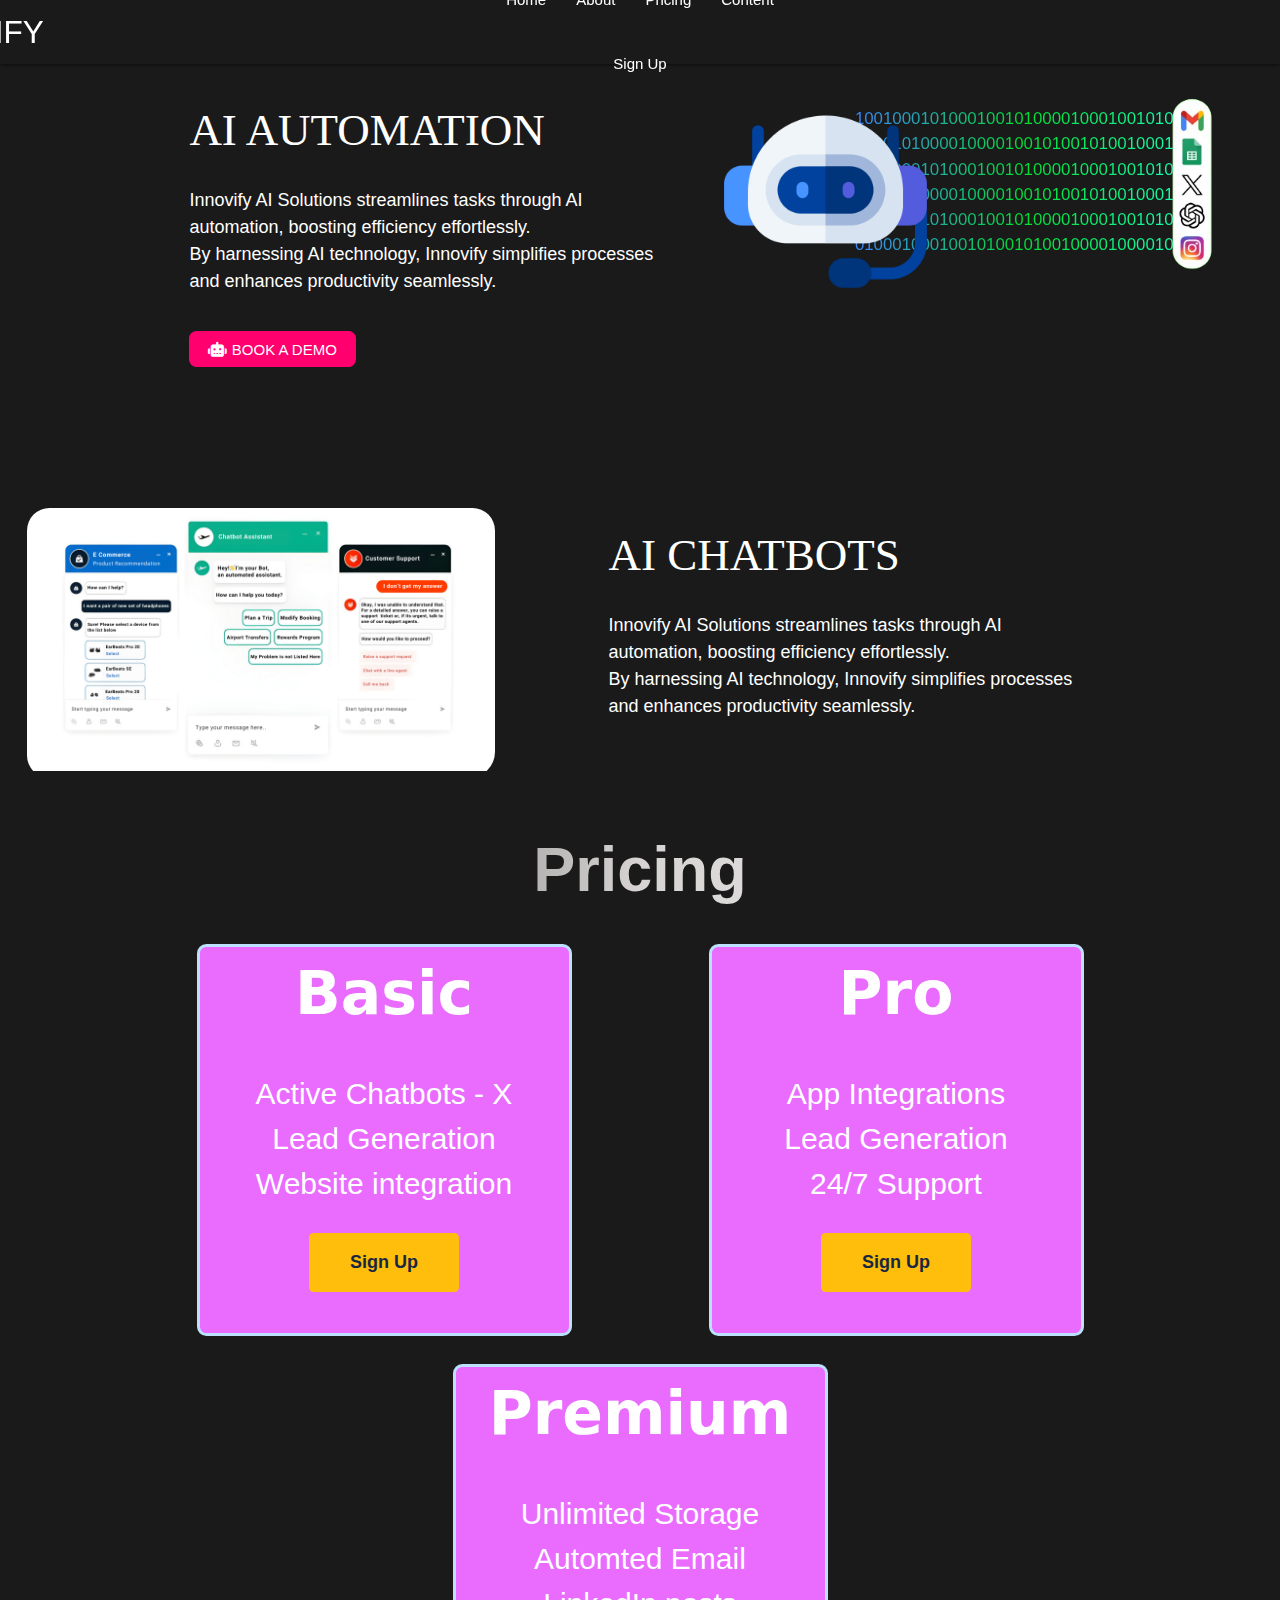
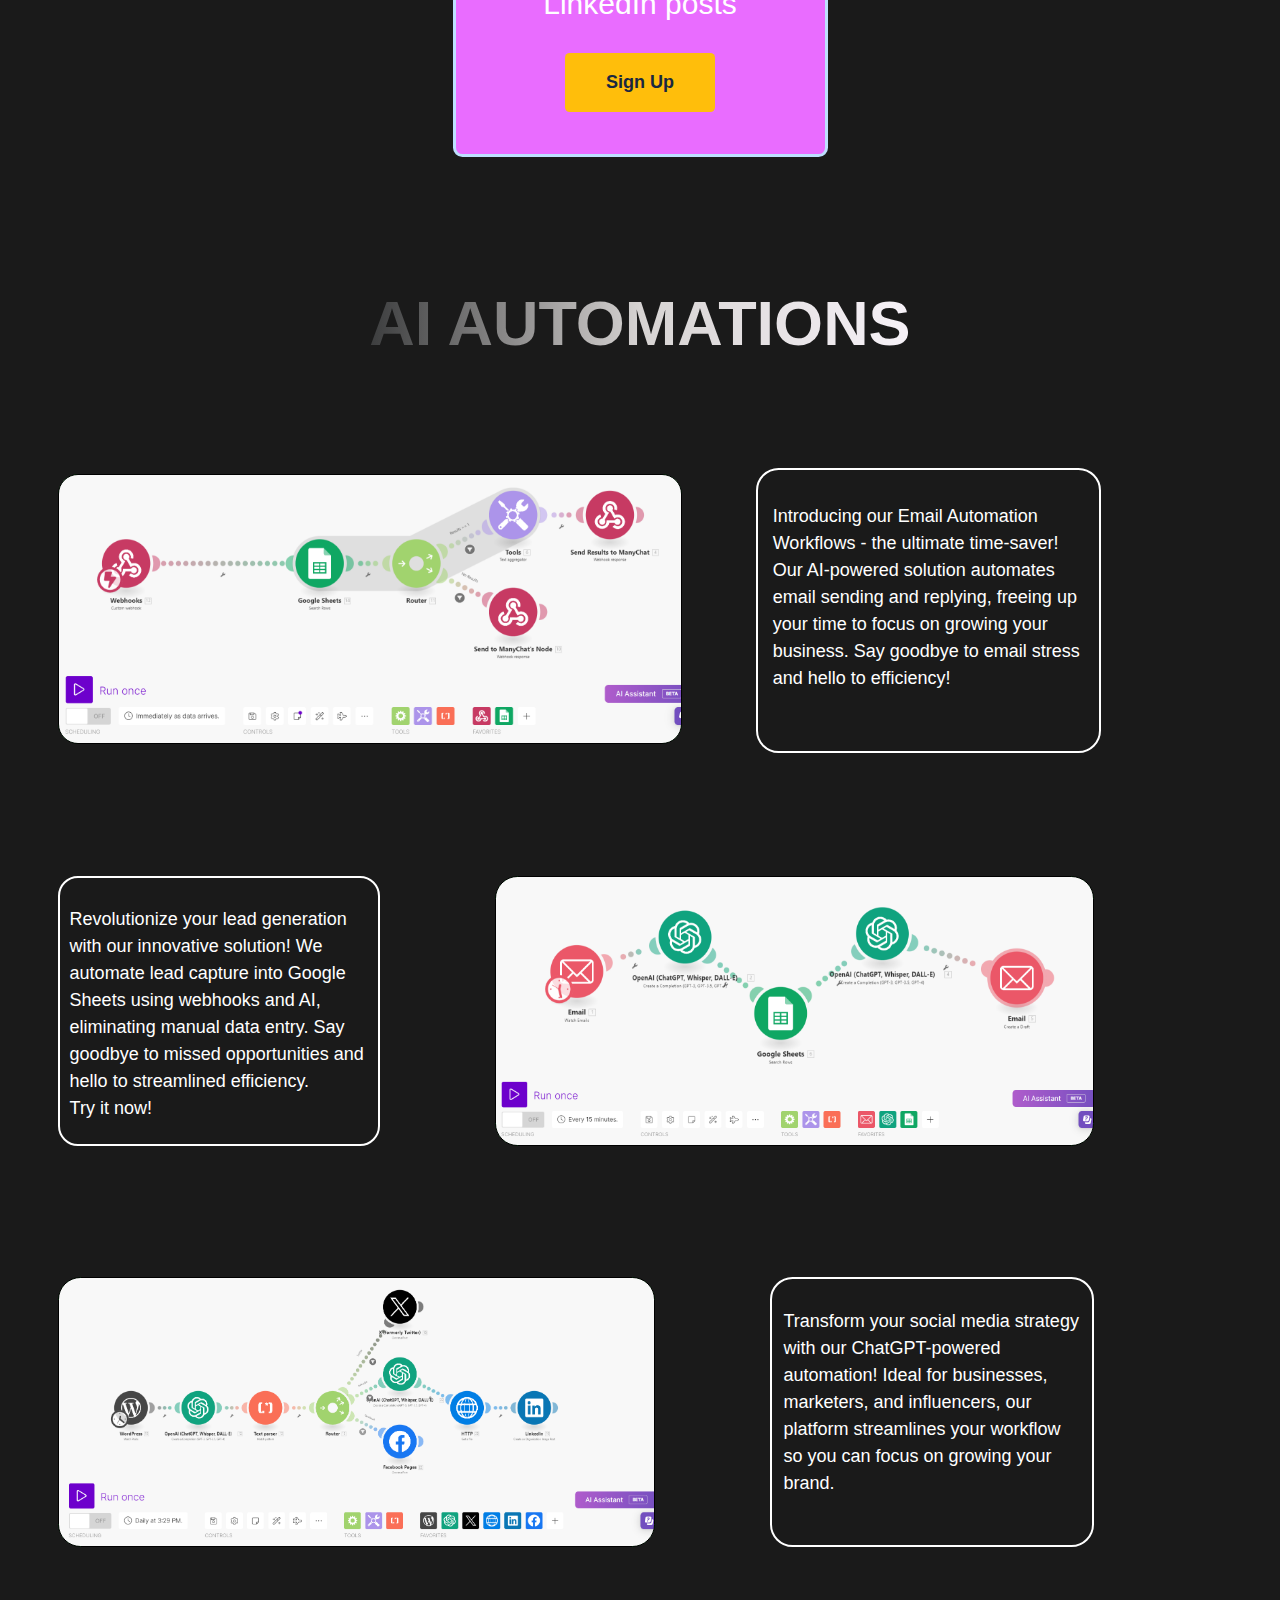
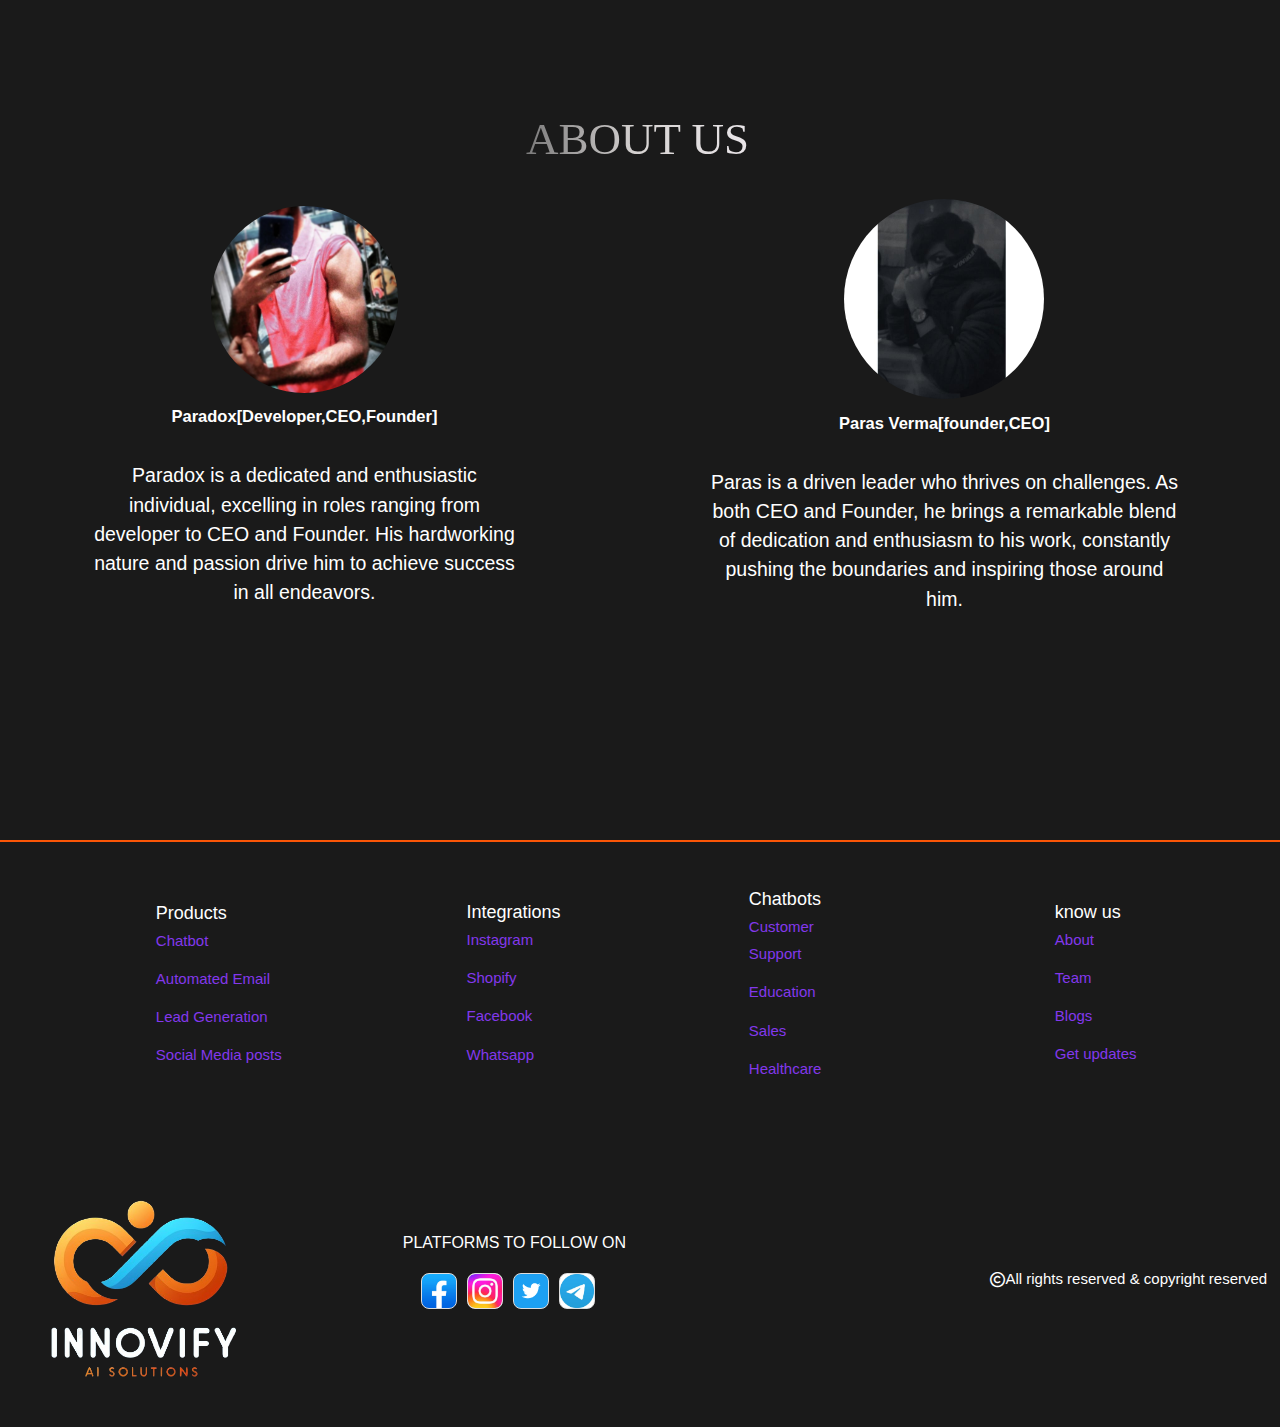
==== index.html @ 03a71e42 "Add files via upload" ====
<!DOCTYPE html>
<html lang="en">
<head>
  <meta charset="UTF-8">
  <meta name="viewport" content="width=device-width, initial-scale=1.0">
  

  <title>Responsive Navbar</title>
  <link rel="stylesheet" href="https://www.w3schools.com/w3css/4/w3.css">
  <link rel="stylesheet" href="dishu.css">
  <link rel="stylesheet" href="https://cdnjs.cloudflare.com/ajax/libs/font-awesome/6.5.2/css/all.min.css">
</head>
<script>
  function openGoogleForm() {
      window.open('https://docs.google.com/forms/d/e/1FAIpQLSeZGC5iM6zUt4e5_Ojbhq121HlR06WnkH5IFy-rSDiF-TsrPg/viewform?usp=sf_link/viewform', '_blank');
  }
  </script>
  
<body>
  <nav class="bluedarken-2">
    <a href="#!" class="brand-logo">INNOVIFY</a>
    <div class="nav-wrapper">
      
     
      
      <ul id="nav-mobile" class="center hide-on-med-and-down">
        <li><a href="/">Home</a></li>
        <li><a href="#about">About</a></li>
        <li><a href="pricing.html">Pricing</a></li>
        <li><a href="#content">Content</a></li>
        
      </ul>
      <ul class="right-hide-on-med-and-down">
        
        
        <li class="right-hide-on-med-and-down"><a href="signup">Sign Up</a></li>
      </ul>
      
    </div>
    
    
  </nav>

  <div class="container1a">
    <div class="in">
    
    <div class="headi"><h4 data-text = 'AI AUTOMATION'>AI AUTOMATION</h4>
    <p>Innovify AI Solutions streamlines tasks through AI automation, boosting efficiency effortlessly.<br> By harnessing AI technology, Innovify simplifies processes and enhances productivity seamlessly.</p>
    
    <div class="de">
      <button class="se" onclick="openGoogleForm()"><div><i class="fa-solid fa-robot"></i></div>BOOK A DEMO </button>
    </div>
    
    </div>
    
    <div class="container-img" >
      10010001010001001010000100010010100010001010101010
      01001010000100001001010010100100010001001010101010
      10010001010001001010000100010010100010001010101010
      01001010000100001001010010100100010001001010101010
      10010001010001001010000100010010100010001010101010
      01000100010010100101001000010000101001001010101010
      
      
      <div class="newimg"><div class="newimg2"></div></div> 
    </div>
    
    
    
  </div></div>
  <div class="container1">
    <div class="container-img1" ></div>
    
    <div class="in">
    
      <div class="headi1">
        <h4><span class="typing">AI CHATBOTS</span></h4>
        <p>Innovify AI Solutions streamlines tasks through AI automation, boosting efficiency effortlessly.<br> By harnessing AI technology, Innovify simplifies processes and enhances productivity seamlessly.</p>
      </div>
      
      
    </div></div></div>
  
  
  <!-- priccing table -->
  <div class="pricing-table">
    <div class="header1">
      <h1>Pricing</h1>
    </div>
    <div class="pricing-box">
      <h2>Basic</h2>
      <ul>
        <li>Active Chatbots - X</li>
        <li>Lead Generation</li>
        <li>Website integration</li>
      </ul>
      <button>Sign Up</button>
    </div>
    <div class="pricing-box">
      <h2>Pro</h2>
      <ul>
        <li>App Integrations</li>
        <li>Lead Generation</li>
        <li>24/7 Support</li>
      </ul>
      <button>Sign Up</button>
    </div>  
    <div class="pricing-box">
      <h2>Premium</h2>
      <ul>
        <li>Unlimited Storage</li>
        <li>Automted Email</li>
        <li>LinkedIn posts</li>
      </ul>
      <button>Sign Up</button>
    </div>
  </div>
  
  <!-- example -->
  
  <div class="container11">
    <div class="headero">
      <h1>AI AUTOMATIONS</h1>
    </div>
    <div class="content">
      <div class="body1">
        <!-- <p>Lorem, ipsum dolor sit amet consectetur adipisicing elit. Harum nesciunt blanditiis cupiditate labore modi, soluta quos aperiam quam vitae adipisci hic distinctio beatae. Iusto culpa inventore, sequi nemo quod ad sed quo modi sint officiis reiciendis non laboriosam? Expedita reiciendis debitis delectus aliquam dolorum rem, eligendi quia sint modi deleniti!</p> -->
      </div>
      <div class="body11">
        <p>Introducing our Email Automation Workflows - the ultimate time-saver! Our AI-powered solution automates email sending and replying, freeing up your time to focus on growing your business. Say goodbye to email stress and hello to efficiency!</p>
      </div>
      <div class="dishu1">Email Automation</div>

      
    </div>
    <div class="content">
      
      <div class="body11b">
        <p>Revolutionize your lead generation with our innovative solution! We automate lead capture into Google Sheets using webhooks and AI, eliminating manual data entry. Say goodbye to missed opportunities and hello to streamlined efficiency.<br/>Try it now!</p>
      </div>
      
      <div class="body1a">
        <!-- <p>Lorem, ipsum dolor sit amet consectetur adipisicing elit. Harum nesciunt blanditiis cupiditate labore modi, soluta quos aperiam quam vitae adipisci hic distinctio beatae. Iusto culpa inventore, sequi nemo quod ad sed quo modi sint officiis reiciendis non laboriosam? Expedita reiciendis debitis delectus aliquam dolorum rem, eligendi quia sint modi deleniti!</p> -->
      </div>
      <div class="dishu1">Lead Generation </div>
    </div>  
    <div class="content">
      <div class="body1b">
        <!-- <p>Lorem, ipsum dolor sit amet consectetur adipisicing elit. Harum nesciunt blanditiis cupiditate labore modi, soluta quos aperiam quam vitae adipisci hic distinctio beatae. Iusto culpa inventore, sequi nemo quod ad sed quo modi sint officiis reiciendis non laboriosam? Expedita reiciendis debitis delectus aliquam dolorum rem, eligendi quia sint modi deleniti!</p> -->
      </div>
      <div class="body11c" >
        <p>Transform your social media strategy with our ChatGPT-powered automation! Ideal for businesses, marketers, and influencers, our platform streamlines your workflow so you can focus on growing your brand. </p>
      </div>
      <div class="dishu1">Social Media  </div>
    </div>  
  </div>

  <!-- another example -->
  <div class="main_text">ABOUT US</div>
  <div class="container12">
    
    <div class="box">
        <div class="image1"></div>
        <div class="name">Paradox[Developer,CEO,Founder]</div>
        <div class="text">Paradox is a dedicated and enthusiastic individual, excelling in roles ranging from developer to CEO and Founder. His hardworking nature and passion drive him to achieve success in all endeavors.</div>
    </div>
    <div class="box">
        <div class="image2"></div>
        <div class="name">Paras Verma[founder,CEO]</div>
        <div class="text">Paras is a driven leader who thrives on challenges. As both CEO and Founder, he brings a remarkable blend of dedication and enthusiasm to his work, constantly pushing the boundaries and inspiring those around him.</div>
    </div>
</div>

<footer class="last">
  <div class="title1">
    <ul>Products
      <li><a href="#">Chatbot</a></li>
      <li><a href="#">Automated Email</a></li>
      <li><a href="#">Lead Generation</a></li>
      <li><a href="#">Social Media posts</a></li>
    </ul>
  </div>
  <div class="title1">
    <ul>Integrations

      <li><a href="#">Instagram</a></li>
      <li><a href="#">Shopify</a></li>
      <li><a href="#">Facebook</a></li>
      
      
      <li><a href="#"> Whatsapp</a></li>
    </ul>
  </div>
  <div class="title1">

    <ul>Chatbots
      <li><a href="#">Customer Support</a></li>
      <li><a href="#">Education</a></li>
      <li><a href="#">Sales</a></li>
      <li><a href="#">Healthcare</a></li>
    </ul>
  </div>
  <div class="title1">
    <ul>know us
      



      <li><a href="#">About</a></li>
      <li><a href="#">Team</a></li>
      <li><a href="#">Blogs</a></li>
      <li><a href="#">Get updates</a></li>
    </ul>
  </div>
  
</footer>
<div class="trrr">
  <div class="flex-container">  <div class="foot_logo">
  </div>
  <div class="lo">
    <div class="lo2">PLATFORMS TO FOLLOW ON </div>
<div class="platform">
  <div class="div1"></div>
  <div class="div2"></div>
  <div class="div3"></div>
  <div class="div4"></div></div>
</div>
</div>

<div class="copyright"><i class="fa-regular fa-copyright"></i>All rights reserved & copyright reserved</div>
</div>

  
  <!-- Import jQuery and Materialize JS -->
  <script src="https://cdnjs.cloudflare.com/ajax/libs/jquery/3.6.0/jquery.min.js"></script>
  <script src="https://cdnjs.cloudflare.com/ajax/libs/materialize/1.0.0/js/materialize.min.js"></script>
  <!-- Initialize sidenav -->
  <script>
    $(document).ready(function(){
      $('.sidenav').sidenav();
    });
  </script>
  <!-- Add the Materialize CSS and JavaScript files -->
<link rel="stylesheet" href="https://cdnjs.cloudflare.com/ajax/libs/materialize/1.0.0/css/materialize.min.css">
<script src="https://cdnjs.cloudflare.com/ajax/libs/materialize/1.0.0/js/materialize.min.js"></script>
<script src="https://cdn.botpress.cloud/webchat/v1/inject.js"></script>
<script>
  window.botpressWebChat.init({
      "composerPlaceholder": "Chat with INNOVIFY",
      "botConversationDescription": "ASK ME ANYTHING ABOUT INNOVIFY AI SOLUTIONS",
      "botId": "0778916d-1306-409d-b404-94161796fc60",
      "hostUrl": "https://cdn.botpress.cloud/webchat/v1",
      "messagingUrl": "https://messaging.botpress.cloud",
      "clientId": "0778916d-1306-409d-b404-94161796fc60",
      "webhookId": "9f6ab826-0ed8-4cdb-86e4-a075e3d4f9f5",
      "lazySocket": true,
      "themeName": "prism",
      "botName": "INNOVIFY",
      "avatarUrl": "https://i.postimg.cc/3R7kxbYR/image-upload-jpeg.jpg",
      "frontendVersion": "v1",
      "useSessionStorage": true,
      "enableConversationDeletion": true,
      "theme": "prism",
      "themeColor": "#2563eb"
  });
</script>
---- dishu.css ----
.bluedarken-2 {
  background-color: #1a1a1a;
  position: sticky;
  top: 0;
}

.nav-wrapper {
  padding-left: 1.25rem;
  padding-right: 1.25rem;
  font-family: 'Roboto', sans-serif; /* Font family */
  display: flex;
  justify-content: center; 
  max-width: 100%;
}
.onlt600{
  display: none;
}
.nav-wrapper ul li a:hover {
  font-family: Cambria, Cochin, Georgia, Times, 'Times New Roman', serif;
  font-size: 1.25rem;
  transition: background-color 0.3s ease;
  color: #ffffff;
  opacity: 0.7;
  transform: scale(1.1);
  transition: transform 0.3s ease, opacity 0.3s ease;
  font-weight: 400; 
  color: rgb(61, 181, 255);
}

.nav-wrapper ul li a {
  font-size: 1rem;
  color: #ffffff;
  transition: opacity 0.3s ease; 
  font-weight: normal;
}
.right-hide-on-med-and-down ul{
  display: flex;
  flex-direction: row;
  justify-content: flex-end;
  margin-left: 0 0 0 20rem;
  position: absolute;
  right: 0.5rem;
}


.brand-logo {
  margin-left: 0.625rem;
}
 
  body {
    background-color: #1a1a1a;
    color: white;
    margin: 0; 
    padding: 0; 
  }

.container1a{
  display: flex;
  height:15rem;
  width: 30rem;
  flex-direction: row;
  justify-content: space-around;
  margin: 0.625rem 0rem 20rem 24rem;
}
.container-img{
  

  height: 21.875rem;
    width: 18.75rem;
    margin: 4.375rem 0 0 05rem;
    font-size: 0.9375rem;
  position: relative;
  scale: 1.2;
}
@keyframes flowColor {
  0% { background-position: 100%; }
  100% { background-position: 200%; }
}

.container-img {
  background: linear-gradient(to left, #00ff33, #54fb07, #1cffb7, #02dd31, #3a86ff); /* Flowing color gradient */
  background-size: 200% 200%; 
  animation: flowColor 1s infinite linear;
  color: transparent; 
  -webkit-background-clip: text; 
  background-clip: text;
  z-index: -1;
}

.newimg{
  background-image: url("/images/bot.png");
  background-size: contain;
  width: 12.5rem;
  height: 11.25rem;
  background-repeat: no-repeat;
  margin: -8.75rem 0 0 -7.25rem;
  position: absolute; /* Positions the image absolutely */
  z-index: 0;
  display: flex;
  flex-direction: row;
  justify-content: space-around;
}
.newimg2{
  background-image: url("/images/Untitled_design__9___2_-removebg-preview.png");
  background-size: cover;
  background-repeat: no-repeat;
  height: 12.5rem;
  width: 6.875rem;
  position: relative;
  left: 15.625rem;
  scale: 1.7;
  margin: -1.5625rem 0;

}
.automation-info{
  width: 62.5rem;
  height: 2.5rem;
  margin: 0 1.25rem 0 0.625rem;
}
.in{
  display: flex;
  flex-direction: row;
  justify-content: space-around ;
}
.in h4{
  width: 51.25rem;
}
.headi h4{
  font-family: fantasy;
  font-weight: 400;
  font-size: 3rem;
  
}

.headi{
  display: flex;
  flex-direction: column;
  justify-content:flex-start;
  width: 31.25rem;
  height: 18.75rem;
  font-size: larger;
  font-family: 'Lucida Sans', 'Lucida Sans Regular', 'Lucida Grande', 'Lucida Sans Unicode', Geneva, Verdana, sans-serif;
  margin: 0.625rem 10rem 0 -11.375rem;
}
.de {
  text-align: center;
  margin-top: 1.25rem; 
  display: flex;
  flex-direction: row;
  justify-content: flex-start;
}

/* Styles for the button */
.se {
  background-color: #ff006e; /* Pink color from the color palette */
  color: #ffffff; /* White text color */
  border: none;
  padding: 0.625rem 1.25rem;
  font-size: 1rem;
  cursor: pointer;
  transition: background-color 0.3s, color 0.3s; 
  border-radius: 0.5rem;
  /* font-family:Arial, Helvetica, sans-serif; */
  font: 700;
  display: flex;
  flex-direction: row;
  justify-content: space-evenly;
  
  /* Add transition for background color and text color */
}
.s1{
  background-color: #ff006e; /* Pink color from the color palette */
  color: #ffffff; /* White text color */
  border: none;
  padding: 0.625rem 1.25rem;
  font-size: 1rem;
  height: 3.75rem;
  cursor: pointer;
  transition: background-color 0.3s, color 0.3s; 
  border-radius: 0.5rem;
  /* font-family:Arial, Helvetica, sans-serif; */
  font: 700;
  display: flex;
  flex-direction: row;
  justify-content: space-evenly;
  align-items: center;
}

/* Hover styles for the button */
.se:hover {
  background-color: #8338ec; /* Purple color from the color palette */
  color: #ffffff; /* White text color */
}
.fa-robot {
  margin-right: 0.3125rem; /* Add some spacing between icon and text */
  transition: transform 0.3s; /* Add transition for icon */
}

/* Hover styles for the icon */
.se:hover .fa-robot {
  transform: rotate(90deg); /* Rotate the icon when hovered */
}
h4 {
      display: inline-block;
      font-size: 1.5rem; 
      position: relative; 
      
      z-index: -1;
    }
    .pricing-table {
      display: flex;
      flex-wrap: wrap;
      justify-content: space-around;
      margin: 0 auto;
      width: 80%;
    }

    /* Individual pricing boxes */
    .pricing-box {
      background-color: #e96cff; /* Pink color from the palette */
      border: 0.2rem solid #bde0fe; /* Light blue color from the palette */
      padding: 1.875rem;
  border-radius: 0.625rem;
  margin: 0.9375rem;
      text-align: center;
      width: 25rem;
    }

    /* Heading for each pricing box */
    .pricing-box h2{
      font-size: 4rem;
      font-family: system-ui, -apple-system, BlinkMacSystemFont, 'Segoe UI', Roboto, Oxygen, Ubuntu, Cantarell, 'Open Sans', 'Helvetica Neue', sans-serif;
      font-weight: 700;
      margin: -1rem 0 3rem;
      color: #ffffff;
    }

    .pricing-box ul {
      list-style: none;
      padding: 0;
      margin: 0.9rem 0;
    }

    .pricing-box li{
      color: #ffffff;
      font-size: 2rem;
      
    }

    /* Signup button */
    .pricing-box button {
      background-color: #ffbe0b;
      border: none;
      height: 3.9rem;
      width: 10rem;
      color: #192841; 
      padding: 0.625rem 1.875rem;
      text-align: center;
      display: inline-block;
      font-size: 1.2rem;
      font-weight: 700;
      margin: 0.9rem 0;
      cursor: pointer;
      border-radius: 0.3125rem;
      transition: background-color 0.3s ease; 
    }

    .pricing-box button:hover {
      background-color: #fb5607; 
    }

    /* another */

   .content-wrapper {
      display: flex;
      flex-direction: column;
      align-items: center;
      justify-content: center;
      min-height: 100vh;
      background-color: #bde0fe; 
    }

    .text-container {
      text-align: center;
    }

    .title {
      font-size: 3em;
      margin-bottom: 1em;
      color: #192841; 
    }

    .examples {
      font-size: 1.5em;
      line-height: 1.5;
      color: #192841; 
    }

    .container11{
      display: flex;
      flex-direction: column;
      align-items: flex-start;
      margin: 6% 0px 0px 0px;
    }
    
    .headero{
      width: 100%;
      /* border-bottom: 1px solid #000; boundary for header */
      margin-bottom: 1.2rem; /* space below header */
      display: flex;
      justify-content: center;
      align-items: center;
      
    }
    .header1{
      width: 100%;
      /* border-bottom: 1px solid #000; boundary for header */
      margin-bottom: 0rem; /* space below header */
      display: flex;
      justify-content: center;
      align-items: center;
      background: linear-gradient(to left, #21211b, #ececec, #f7f2f8, #d6d3d2, #3c3d3e); /* Flowing color gradient */
  background-size: 200% 200%; /* Double the background size to create space for the transition */
  animation: flowColors 1s infinite linear; /* Apply the animation */
  color: transparent; /* Make text transparent */
  -webkit-background-clip: text; /* Clip background to text (for Safari) */
  background-clip: text; /* Clip background to text */
  z-index: -1;
  font-weight: 900;
    }
    .header1 h1{
      font-weight: 900;

    }
    .content {
      display: flex;
      width: 90%;
      margin-top: 1rem;
      flex-direction: row;
      justify-content: space-evenly;
      
    }
    .content1a{
      display: flex;
      width: 90%;
      margin-top: 1rem;
      flex-direction: row;
      justify-content: space-evenly;
      
    }
    
.body1{
  flex: 2;
  border: 1px solid #000; 
  padding: 0px;
  background-color: #00ff33 ;
  margin: 5%;
  background-image: url("/images/content1.png");
  background-size: cover;
  height: 18rem;
  width: 22rem;
  border-radius: 20px;

    }
    .body11 {
      flex: 1;
      border: 1px solid #000; /* boundary for body1 and body11 */
      padding: 0px;
      background-color: #1a1a1a ;
      margin: 3.4rem;
      color: #ffffff;
      border: 2px solid white;
      padding: 1rem;
      
      border-radius: 1.5rem; 
      height: 19rem;
      width: 22rem;
    }
.body1a{
  flex: 2;
  border: 1px solid #000; /* boundary for body1 and body11 */
  padding: 0px;
  background-color: #00ff33 ;
  margin: 5%;
  background-image: url("/images/email.png");
  background-size: cover;
  height: 18rem;
  width: 22rem;
  border-radius: 1.5rem;

}
.body1b{
  flex: 2;
  border: 1px solid #000; /* boundary for body1 and body11 */
  padding: 0px;
  background-color: #00ff33 ;
  margin: 5%;
  background-image: url("/images/wordpress.png");
  background-size: cover;
  height: 18rem;
  width: 22rem;
  border-radius: 1.5rem;

}

.body11b{
  flex: 1;
  border: 1px solid #000; /* boundary for body1 and body11 */
  padding: 0px;
  background-color: #1a1a1a ;
  margin: 5%;
  color: #ffffff;
  border: 2px solid white;
  padding: 10px;

  border-radius: 20px; 
  height: 18rem;
  width: 22rem;

}
.body11c{
  flex: 1;
  border: 1px solid #000; /* boundary for body1 and body11 */
  padding: 0px;
  background-color: #1a1a1a ;
  margin: 5%;
  color: #ffffff;
  border: 2px solid white;
  padding: 0.75rem;
  
  border-radius: 1.5rem; 
  height: 18rem;
  width: 22rem;
  
}
.body11 p{
  color: #ffffff;
  font-family: Arial, Helvetica, sans-serif;
  font-size: large;
}
.body11b p{
  color: #ffffff;
  font-family: Arial, Helvetica, sans-serif;
  font-size: large;
}
.body11c p{
  color: #ffffff;
  font-family: Arial, Helvetica, sans-serif;
  font-size: large;
}

    .body1 {
      margin-right: 1.5rem; 
      
    }
.container1{
  display: flex;
  margin: -6rem;
  flex-direction: row;
  justify-content: space-around;
  height: 25rem;
  width: 100%;
}
.container-img1{
  background-image: url("/images/angelo\ brewing.png");
  height: 18rem;
  width: 31.25rem;
  background-size: contain;
  background-repeat: no-repeat;
  mix-blend-mode: normal;
  border-radius: 1.5rem;
  border-bottom-right-radius: 1.75rem;
  margin: 0px -8rem 0px 0rem;
}

.headi1{
  display: flex;
  flex-direction: column;
  justify-content:flex-start;
  width: 31rem;
  height: 18rem;
  font-size: larger;
  font-family: 'Lucida Sans', 'Lucida Sans Regular', 'Lucida Grande', 'Lucida Sans Unicode', Geneva, Verdana, sans-serif;
}
.headi1 h4{
  font-family: fantasy;
  font-weight: 400;
  font-size: 3rem;
}

.container12{
  display: flex;
  justify-content: space-evenly;
}
.box {
  
  display: flex;
  text-align: center;
  flex-direction: column;
  justify-content: center;
  align-items: center;
}
.image1 {
  width: 12.5rem;
  height: 12.5rem;
  background-color: lightgray;
  background-image: url("/images/dishuphoto.jpg");
  background-size: cover;
  border-radius: 50%;
  margin-bottom: 0.75rem;
  /* margin-left: 30%; */
}
.image2 {
  width: 200px;
  height: 200px;
  background-color: lightgray;
  background-image: url("/images/paras.jpg");
  background-size: cover;
  border-radius: 50%;
  margin-bottom: 0.75rem;
  /* margin-left: 30%; */
}
.name {
  font-size: 1.1rem;
  font-weight: bold;
  margin-bottom: 0.75rem;
}
.text {
  margin: 1.4rem;
  font-size: 1.3rem;
  width: 70%;
  font-family: Arial, Helvetica, sans-serif;
  

}
@keyframes flowColors {
  0% { background-position: 100%; }
  100% { background-position: 200%; }
}
.headero h1{
  background: linear-gradient(to left, #21211b, #ececec, #f7f2f8, #d6d3d2, #3c3d3e); /* Flowing color gradient */
  background-size: 200% 200%; /* Double the background size to create space for the transition */
  animation: flowColors 1s infinite linear; /* Apply the animation */
  color: transparent; /* Make text transparent */
  -webkit-background-clip: text; /* Clip background to text (for Safari) */
  background-clip: text; /* Clip background to text */
  z-index: -1;
  font-weight: 900;
}
.main_text{
  display: flex;
  height: 8rem;
  width: 25rem;
  justify-content: center;
  align-items: center;

  font-size: 3rem;
  font-family: fantasy;
  margin: 5rem 0rem 0rem 30rem;
  background: linear-gradient(to left, #21211b, #ececec, #f7f2f8, #d6d3d2, #3c3d3e); 
  background-size: 200% 200%; /* Double the background size to create space for the transition */
  animation: flowColors 1s infinite linear; /* Apply the animation */
  color: transparent; /* Make text transparent */
  -webkit-background-clip: text; /* Clip background to text (for Safari) */
  background-clip: text; /* Clip background to text */
  z-index: -1;
}
.last{
  border-top: #fb5607 2px solid ;
  margin:16% 0px 0px 0px;
  display: flex;
  flex-direction: row;
  justify-content: space-evenly;
  align-items: center;
  font-family: 'Gill Sans', 'Gill Sans MT', Calibri, 'Trebuchet MS', sans-serif;
  font-size: large;

}

.last ul{
  margin: 5% 0px 0px 6%;
}

.foot_logo{
  background-image: url("/images/remove.png");
  background-size: cover;
  height: 16rem;
  width: 17rem  ;
  margin: 0px 0px 0rem ;
   /* width: 100%.; 
  display: flex; */
  
  align-items: center;}

  .last ul {
    margin-top: 5%; 
    margin-left: 6%; 
    list-style: none; 
    font-family: 'Lucida Sans', 'Lucida Sans Regular', 'Lucida Grande', 'Lucida Sans Unicode', Geneva, Verdana, sans-serif;
    font-size: large;
  }
  
  .last ul li {
    margin-bottom: 0.75rem; /* Add space between each link */
    font-weight: 400;
  }
  
  .last ul li a {
    color: #8338ec; /* Purple color from the palette */
    text-decoration: none; /* Remove underline */
    font-size: 1rem; /* Adjust font size as needed */
    transition: color 0.3s ease; /* Add transition effect */
  }
  
  .last ul li a:hover {
    color: #ff006e; /* Pink color from the palette */
  }
  
.dishu1{
  display: none;
}

.trrr {
  display: flex; /* Make the container itself a flexbox for better control */
margin: 1%;
justify-content: space-between;
}

.flex-container {
  display: flex; /* Make child elements (foot_logo and platform) display in a row */
  justify-content: space-between; /* Distribute elements evenly with space on both ends */
  align-items: center; /* Vertically align content within the row (optional) */
  width: 30rem;
  margin: 1rem 0px ;
}



.platform {
  display: flex; /* Make platform content a flexbox for potential future styling */
  flex-wrap: wrap; /* Allow content to wrap if it overflows container width (optional) */
  /* Add styles for the platform section, like margins or padding */
  margin: 5%;
}
.title1{
  margin: 3% ;
}

.platform div{
  /* Style individual platform items (df, dfs, etc.) */
  margin: 5px ; /* Add some margin for spacing */
  padding: 5px 10px; /* Add padding for better readability */
  border: 1px solid #ddd; /* Optional: add a border */
  border-radius: 8px; /* Optional: add rounded corners */
  height: 2.4rem;
  width: 2.4rem;
  
}
.div1{
  background-image: url("/images/fb.jpg");
  background-size: cover;
  background-repeat: no-repeat;

}
.div2{
  background-image: url("/images/insta.jpg");
  background-size: cover;
  background-repeat: no-repeat;
  mix-blend-mode: screen;

}
.div3{
  background-image: url("/images/twitter.jpg");
  background-size: cover;
  background-repeat: no-repeat;


}
.div4{
  background-image: url("/images/tele.jpg");
  background-size: cover;
  background-repeat: no-repeat;


}
.lo{
  display: flex;
  flex-direction: column;
  margin: 0px -14rem 0% 0px;
  width: 18rem;
}
.lo2{
  font-family: Arial, Helvetica, sans-serif;
  font-size: medium;
  width: 16rem;
  margin: 0px -8rem 0px 0px;
}
.copyright{
  display: flex;  
  flex-direction: row;
  justify-content: center;
  align-items: center;
}
.copyright :hover{
  color: #02dd31;
}

@media only screen and (max-width: 380px) and (min-height: 800px) {
  .nav-wrapper {
    flex-direction: column;
    align-items: center;
    max-width: 130%;
    max-height: 100%;    }
    .brand-logo{
      display: flex;
      justify-content: flex-start;
      font-size: 0.9rem;
      margin: 0 0 0 -7rem;
    }
    .bluedarken-2{
      font-size: 8px;
      width: 100%;
    }
    #nav-mobile{
      display: table-column;
    
}

@media screen and (max-width: 600px) {
 
  body {
    color: rgb(255, 255, 255);
    width: 170%
  }
  .right-hide-on-med-and-down{
    /* margin: 0 0 0 9rem; */
    right: 0.9rem;
    width: 7rem;
    height: 5rem;
    position: absolute;
    font-size: 4rem;
    
  }
  .brand-logo  {
    position: sticky;
    
    left: 1rem;
  }
.bluedarken-2{
  width: 121%;
}
  .container1a{
    margin: 0 0.25rem 8rem 12rem;
    display: flex;
  height:15rem;
  width: 30rem;
  margin: 1rem 15rem 10rem;}
  .container1{
    margin: 2rem 32rem  ;
    display: flex;
    flex-direction: column;
  }
  .container-img1{
    /* background-image: url("remove.png"); */
    scale: 1.7;
    margin: 1rem 5rem;
    display: flex;
    flex-direction: row-reverse;
    display: none;
    justify-content: center;

  }
 
  .in{
    display: flex;
    flex-direction: column;
    justify-content: space-around ;
   
    margin: 0.2rem  -2rem 0rem ;
  }
  
.headi{
  display: flex;
  flex-direction: column;
  justify-content:flex-start;
  width: 31.25rem;
  height: 18.75rem;
  font-size: larger;
  font-family: 'Lucida Sans', 'Lucida Sans Regular', 'Lucida Grande', 'Lucida Sans Unicode', Geneva, Verdana, sans-serif;}

  .container-img{
    display: none ;
  }
  .headi p{
    width: 27rem;
    height: 10rem;
  } 
  .container1{
    margin: 0 6rem;
  }
  .pricing-table{
    display: flex;
    width: 100%;
    flex-direction: row;
    justify-content: center;
    align-items: center;
  }
  .pricing-box{
    width: 99%;
    height:90%;
    background-color: #e96cff;
    color: #ffffff;
    margin: 1rem 1rem 1.6rem 5rem;
  }
  .pricing-box h2{
    font-size: 4rem;
    font-family: system-ui, -apple-system, BlinkMacSystemFont, 'Segoe UI', Roboto, Oxygen, Ubuntu, Cantarell, 'Open Sans', 'Helvetica Neue', sans-serif;
    font-weight: 700;
    margin: -1rem 0 3rem;
    color: #ffffff;
  }
  .pricing-box li{
    color: #ffffff;
    font-size: 2rem;}
  .body11{
    display: none;
  }
  .body1{
    flex: 2;
    border: 1px solid #000; /* boundary for body1 and body11 */
    padding: 0px;
    background-color: #00ff33 ;
    margin: 5% -8rem 5rem 2rem;
    background-image: url("/images/content1.png");
    background-size: cover;
    height: 20rem;
    width: 6rem;
    border-radius: 20px;
    background-size: cover;
    scale: 1.1;
  }
  .body11b{
    display: none;
  }
  .body1a{
    border: 1px solid #000; /* boundary for body1 and body11 */
    padding: 0px;
    background-color: #00ff33 ;
    margin: 5% -8rem 5rem 2rem;
    background-image: url("/images/email.png");
    background-size: cover;
    height: 20rem;
    width: 9rem;
    border-radius: 20px;
    background-size: cover;
    scale: 1.1;
  }
  .body11c{
    display: none ;

  }
  .body1b{
    border: 1px solid #000; /* boundary for body1 and body11 */
    padding: 0px;
    background-color: #00ff33 ;
    margin: 5% -8rem 5rem -2rem;
    background-image: url("/images/wordpress.png");
    background-size: cover;
    height: 20rem;
    width: 9rem;
    border-radius: 20px;
    background-size: cover;
    scale: 1.1;
  }
  .main_text{
    margin: 2rem 0 0 10rem;
  }
  .copyright{
    bottom: 0.1rem;
    position: fixed;
  }
  .foot_logo{
    height: 13rem;
    width: 13rem;
  }
  .dishu1{
    display: flex;
    margin: -2rem -5rem;
    z-index: 1;
    font-size: larger;
    font-weight: 900  ;
    color: orange;
  }

}
}
@media only screen and (min-width: 380px) and (min-height: 800px) {
  .nav-wrapper {
    flex-direction: column;
    align-items: center;
    max-width: 130%;
    max-height: 100%;    }
    .brand-logo{
      display: flex;
      justify-content: flex-start;
      font-size: 0.9rem;
      margin: 0 0 0 -7rem;
    }
    .bluedarken-2{
      font-size: 8px;
      width: 100%;
    }
    #nav-mobile{
      display: table-column;
    
}

@media screen and (max-width: 600px) {
 
  body {
    color: rgb(255, 255, 255);
    width: 170%
  }
  .right-hide-on-med-and-down{
    /* margin: 0 0 0 9rem; */
    right: 0.9rem;
    width: 7rem;
    height: 5rem;
    position: absolute;
    font-size: 4rem;
    
  }
  .brand-logo  {
    position: sticky;
    
    left: 1rem;
  }
.bluedarken-2{
  width: 121%;
}
  .container1a{
    margin: 0 0.25rem 8rem 12rem;
    display: flex;
  height:15rem;
  width: 30rem;
  margin: 1rem 15rem 10rem;}
  .container1{
    margin: 2rem 32rem  ;
    display: flex;
    flex-direction: column;
  }
  .container-img1{
    /* background-image: url("remove.png"); */
    scale: 1.7;
    margin: 1rem 5rem;
    display: flex;
    flex-direction: row-reverse;
    display: none;
    justify-content: center;

  }
 
  .in{
    display: flex;
    flex-direction: column;
    justify-content: space-around ;
   
    margin: 0.2rem  -2rem 0rem ;
  }
  
.headi{
  display: flex;
  flex-direction: column;
  justify-content:flex-start;
  width: 31.25rem;
  height: 18.75rem;
  font-size: larger;
  font-family: 'Lucida Sans', 'Lucida Sans Regular', 'Lucida Grande', 'Lucida Sans Unicode', Geneva, Verdana, sans-serif;}

  .container-img{
    display: none ;
  }
  .headi p{
    width: 27rem;
    height: 10rem;
  } 
  .container1{
    margin: 0 6rem;
  }
  .pricing-table{
    display: flex;
    width: 100%;
    flex-direction: row;
    justify-content: center;
    align-items: center;
  }
  .pricing-box{
    width: 99%;
    height:90%;
    background-color: #1a1a1a;
    color: #ffffff;
    margin: 1rem 1rem 1.6rem 5rem;
  }
  .pricing-box h2{
    font-size: 4rem;
    font-family: system-ui, -apple-system, BlinkMacSystemFont, 'Segoe UI', Roboto, Oxygen, Ubuntu, Cantarell, 'Open Sans', 'Helvetica Neue', sans-serif;
    font-weight: 700;
    margin: -1rem 0 3rem;
    color: #ffffff;
  }
  .pricing-box li{
    color: #ffffff;
    font-size: 2rem;}
  .body11{
    display: none;
  }
  .body1{
    flex: 2;
    border: 1px solid #000; /* boundary for body1 and body11 */
    padding: 0px;
    background-color: #00ff33 ;
    margin: 5% -8rem 5rem 2rem;
    background-image: url("/images/content1.png");
    background-size: cover;
    height: 20rem;
    width: 6rem;
    border-radius: 20px;
    background-size: cover;
    scale: 1.1;
  }
  .body11b{
    display: none;
  }
  .body1a{
    border: 1px solid #000; /* boundary for body1 and body11 */
    padding: 0px;
    background-color: #00ff33 ;
    margin: 5% -8rem 5rem 2rem;
    background-image: url("/images/email.png");
    background-size: cover;
    height: 20rem;
    width: 9rem;
    border-radius: 20px;
    background-size: cover;
    scale: 1.1;
  }
  .body11c{
    display: none ;

  }
  .body1b{
    border: 1px solid #000; /* boundary for body1 and body11 */
    padding: 0px;
    background-color: #00ff33 ;
    margin: 5% -8rem 5rem -2rem;
    background-image: url("/images/wordpress.png");
    background-size: cover;
    height: 20rem;
    width: 9rem;
    border-radius: 20px;
    background-size: cover;
    scale: 1.1;
  }
  .main_text{
    margin: 2rem 0 0 10rem;
  }
  .copyright{
    bottom: 0.1rem;
    position: fixed;
  }
  .foot_logo{
    height: 13rem;
    width: 13rem;
  }
  .dishu1{
    display: flex;
    margin: -2rem -5rem;
    z-index: 1;
    font-size: larger;
    font-weight: 900  ;
    color: orange;
  }

}
}
@media only screen and (min-width: 359px) and (min-height: 739px) {
  .nav-wrapper {
    flex-direction: column;
    align-items: center;
    max-width: 130%;
    max-height: 100%;    }
    .brand-logo{
      display: flex;
      justify-content: flex-start;
      font-size: 0.9rem;
      margin: 0 0 0 -7rem;
    }
    .bluedarken-2{
      font-size: 8px;
      width: 100%;
    }
    #nav-mobile{
      display: table-column;
    
}

@media screen and (max-width: 600px) {
 
  body {
    color: rgb(255, 255, 255);
    width: 170%
  }
  .right-hide-on-med-and-down{
    /* margin: 0 0 0 9rem; */
    right: 0.9rem;
    width: 7rem;
    height: 5rem;
    position: absolute;
    font-size: 4rem;
    
  }
  .brand-logo  {
    position: sticky;
    
    left: 1rem;
  }
.bluedarken-2{
  width: 121%;
}
  .container1a{
    margin: 0 0.25rem 8rem 12rem;
    display: flex;
  height:15rem;
  width: 30rem;
  margin: 1rem 15rem 10rem;}
  .container1{
    margin: 2rem 32rem  ;
    display: flex;
    flex-direction: column;
  }
  .container-img1{
    /* background-image: url("remove.png"); */
    scale: 1.7;
    margin: 1rem 5rem;
    display: flex;
    flex-direction: row-reverse;
    display: none;
    justify-content: center;

  }
 
  .in{
    display: flex;
    flex-direction: column;
    justify-content: space-around ;
   
    margin: 0.2rem  -2rem 0rem ;
  }
  
.headi{
  display: flex;
  flex-direction: column;
  justify-content:flex-start;
  width: 31.25rem;
  height: 18.75rem;
  font-size: larger;
  font-family: 'Lucida Sans', 'Lucida Sans Regular', 'Lucida Grande', 'Lucida Sans Unicode', Geneva, Verdana, sans-serif;}

  .container-img{
    display: none ;
  }
  .headi p{
    width: 27rem;
    height: 10rem;
  } 
  .container1{
    margin: 0 6rem;
  }
  .pricing-table{
    display: flex;
    width: 100%;
    flex-direction: row;
    justify-content: center;
    align-items: center;
  }
  .pricing-box{
    width: 99%;
    height:90%;
    background-color: #e96cff;
    color: #ffffff;
    margin: 1rem 1rem 1.6rem 5rem;
  }
  .pricing-box h2{
    font-size: 4rem;
    font-family: system-ui, -apple-system, BlinkMacSystemFont, 'Segoe UI', Roboto, Oxygen, Ubuntu, Cantarell, 'Open Sans', 'Helvetica Neue', sans-serif;
    font-weight: 700;
    margin: -1rem 0 3rem;
    color: #ffffff;
  }
  .pricing-box li{
    color: #ffffff;
    font-size: 2rem;}
  .body11{
    display: none;
  }
  .body1{
    flex: 2;
    border: 1px solid #000; /* boundary for body1 and body11 */
    padding: 0px;
    background-color: #00ff33 ;
    margin: 5% -8rem 5rem 2rem;
    background-image: url("/images/content1.png");
    background-size: cover;
    height: 20rem;
    width: 6rem;
    border-radius: 20px;
    background-size: cover;
    scale: 1.1;
  }
  .body11b{
    display: none;
  }
  .body1a{
    border: 1px solid #000; /* boundary for body1 and body11 */
    padding: 0px;
    background-color: #00ff33 ;
    margin: 5% -8rem 5rem 2rem;
    background-image: url("/images/email.png");
    background-size: cover;
    height: 20rem;
    width: 9rem;
    border-radius: 20px;
    background-size: cover;
    scale: 1.1;
  }
  .body11c{
    display: none ;

  }
  .body1b{
    border: 1px solid #000; /* boundary for body1 and body11 */
    padding: 0px;
    background-color: #00ff33 ;
    margin: 5% -8rem 5rem -2rem;
    background-image: url("/images/wordpress.png");
    background-size: cover;
    height: 20rem;
    width: 9rem;
    border-radius: 20px;
    background-size: cover;
    scale: 1.1;
  }
  .main_text{
    margin: 2rem 0 0 10rem;
  }
  .copyright{
    bottom: 0.1rem;
    position: fixed;
  }
  .foot_logo{
    height: 13rem;
    width: 13rem;
  }
  .dishu1{
    display: flex;
    margin: -2rem -5rem;
    z-index: 1;
    font-size: larger;
    font-weight: 900  ;
    color: orange;
  }

}
}
@media only screen and (min-width: 760px) and (min-height: 1024px) {
  .nav-wrapper {
    display: flex;
    flex-direction: row;
    align-items: center;
    max-width: 130%;
    max-height: 100%;  
    visibility: visible;
  }
    .brand-logo{
      display: flex;
      justify-content: flex-start;
      font-size: 0.9rem;
      margin: 0 0 0 -7rem;
    }
    .bluedarken-2{
      font-size: 8px;
      width: 180%;
    
    }
    #nav-mobile{
      display: flex;
      flex-direction: row;
    
}
    


@media screen and (max-width:768px) {

 
  body {
    color: rgb(255, 255, 255);
    width: 170%
  }
  .nav-wrapper{
    display: flex;
    flex-direction: row;
    justify-content: center;
  }
  .right-hide-on-med-and-down{
    /* margin: 0 0 0 9rem; */
    right: 0.9rem;
    width: 7rem;
    height: 5rem;
    position: absolute;
    font-size: 4rem;
    
  }
  .brand-logo  {
    position: sticky;
    
    left: 1rem;
  }
.bluedarken-2{
  width: 121%;
}
  .container1a{
    margin: 0 0.25rem 8rem 12rem;
    display: flex;
  height:15rem;
  width: 30rem;
  font-size: 1.32rem;
  margin: 1rem 21rem 13rem;}
  .de{
    margin: 5rem 0rem 0 0rem;
    font: 300;
    height: max-content;
    width: max-content;
  }
  .container1{
    margin: 2rem 32rem  ;
    display: flex;
    flex-direction: column;
  }
  .container1{
    display: flex;
  }
 
  .in{
    display: flex;
    flex-direction: column;
    justify-content: space-around ;
   
    margin: 0.2rem  -2rem 0rem ;
  }
  
.headi{
  display: flex;
  flex-direction: column;
  justify-content:flex-start;
  width: 31.25rem;
  height: 18.75rem;
  font-size: larger;
  font-family: 'Lucida Sans', 'Lucida Sans Regular', 'Lucida Grande', 'Lucida Sans Unicode', Geneva, Verdana, sans-serif;}

  .container-img{
    margin: -10rem 45rem 6rem ;
    scale: 1.7;
  }
  .headi p{
    width: 27rem;
    height: 10rem;
  } 
  .container-img1{
    display: none ;
  }
  .container1{
    font-size: 1.36rem;
    margin: 2rem 2rem 0 9rem;
    
  }
  .pricing-table{
    display: flex;
    width: 100%;
    flex-direction: row;
    justify-content: center;
    align-items: center;
  }
  .pricing-box{
    width: 99%;
    display: flex;
    height:90%;
    background-color: #e96cff;
    color: #ffffff;
    margin: 1rem 2rem 2.9rem 9rem;
    align-items: center;
    justify-content: center;
    flex-direction: column;
  }
  .pricing-box h2{
    font-size: 4rem;
    font-family: system-ui, -apple-system, BlinkMacSystemFont, 'Segoe UI', Roboto, Oxygen, Ubuntu, Cantarell, 'Open Sans', 'Helvetica Neue', sans-serif;
    font-weight: 700;
    margin: -1rem 0 2rem;
    color: #ffffff;
  }
  .pricing-box li{
    color: #ffffff;
    font-size: 2rem;}
    .body11{
      display: none;
    }
  .body1{
    flex: 3;
    border: 1px solid #000; /* boundary for body1 and body11 */
    padding: 0px;
    background-color: #00ff33 ;
    margin: 5% 0rem 5rem 8rem;
    background-image: url("/images/content1.png");
    background-size: cover;
    height: 39rem;
    width: 9rem;
    border-radius: 20px;
    background-size: cover;
    scale: 1.1;
  }
  .body11b{
    display: none;
  }
  .body1a{
    border: 1px solid #000; /* boundary for body1 and body11 */
    padding: 0px;
    background-color: #00ff33 ;
    margin:5% 0rem 5rem 8rem;
    background-image: url("/images/email.png");
    background-size: cover;
    height: 39rem;
    width: 9rem;
    border-radius: 20px;
    background-size: cover;
    scale: 1.1;
  }
  .body11c{
    display: none ;

  }
  .body1b{
    border: 1px solid #000; /* boundary for body1 and body11 */
    padding: 0px;
    background-color: #00ff33 ;
    margin: 5% 0rem 5rem 8rem;
    background-image: url("/images/wordpress.png");
    background-size: cover;
    height: 41rem;
    width: 9rem;
    border-radius: 20px;
    background-size: cover;
    scale: 1.1;
  }
  .main_text{
    margin: 5rem 0 0 30rem;
  }
  .copyright{
    bottom: 0.1rem;
    position: fixed;
  }
  .foot_logo{
    height: 13rem;
    width: 13rem;
  }
  .dishu1{
    display: flex;
    margin: -2rem -18rem;
    z-index: 1;
    font-size: 2rem;
    font-weight: 900  ;
    color: orange;
  }
  .image1{
    scale: 1.2;
  }
  .box{
    height: 40rem;
  }
  .name{
    margin: 2rem;
    font-size: 2rem;
  }
  .text{
    font-size: 1.6rem;
  }
}
}
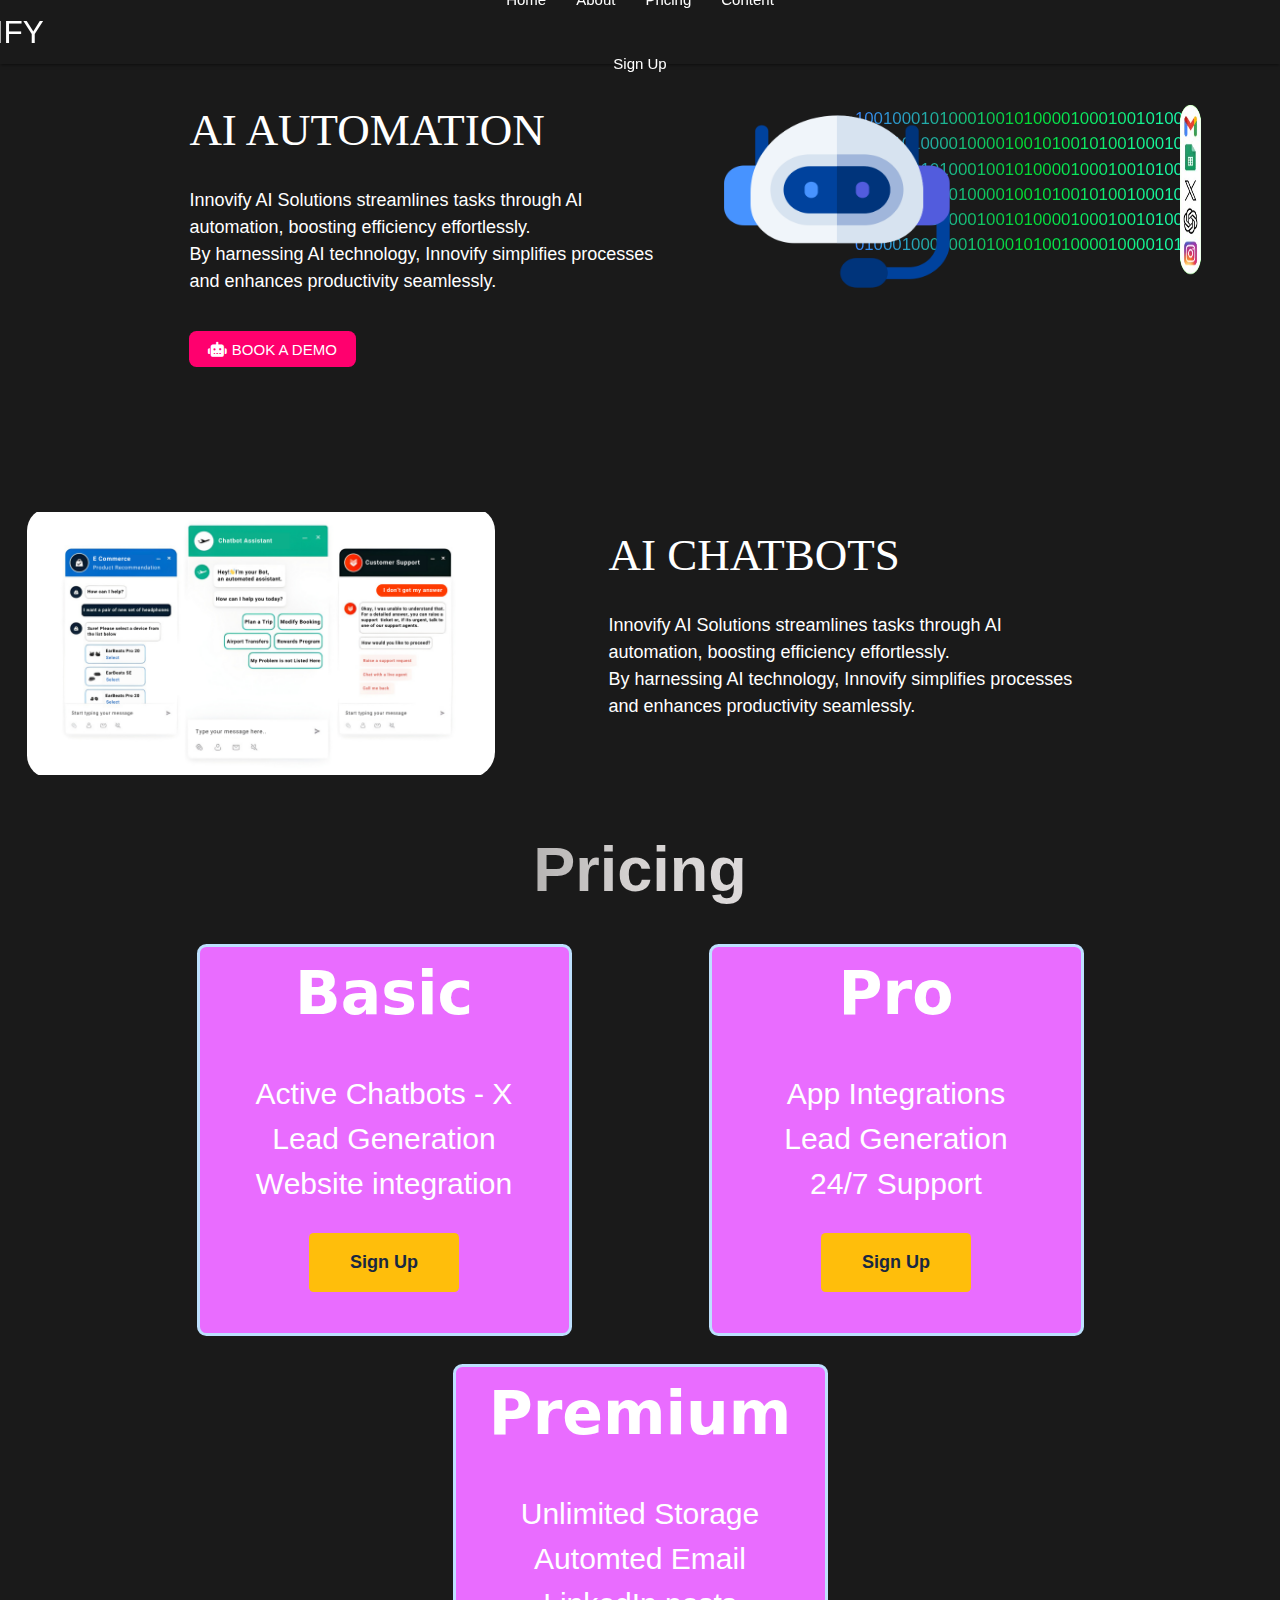
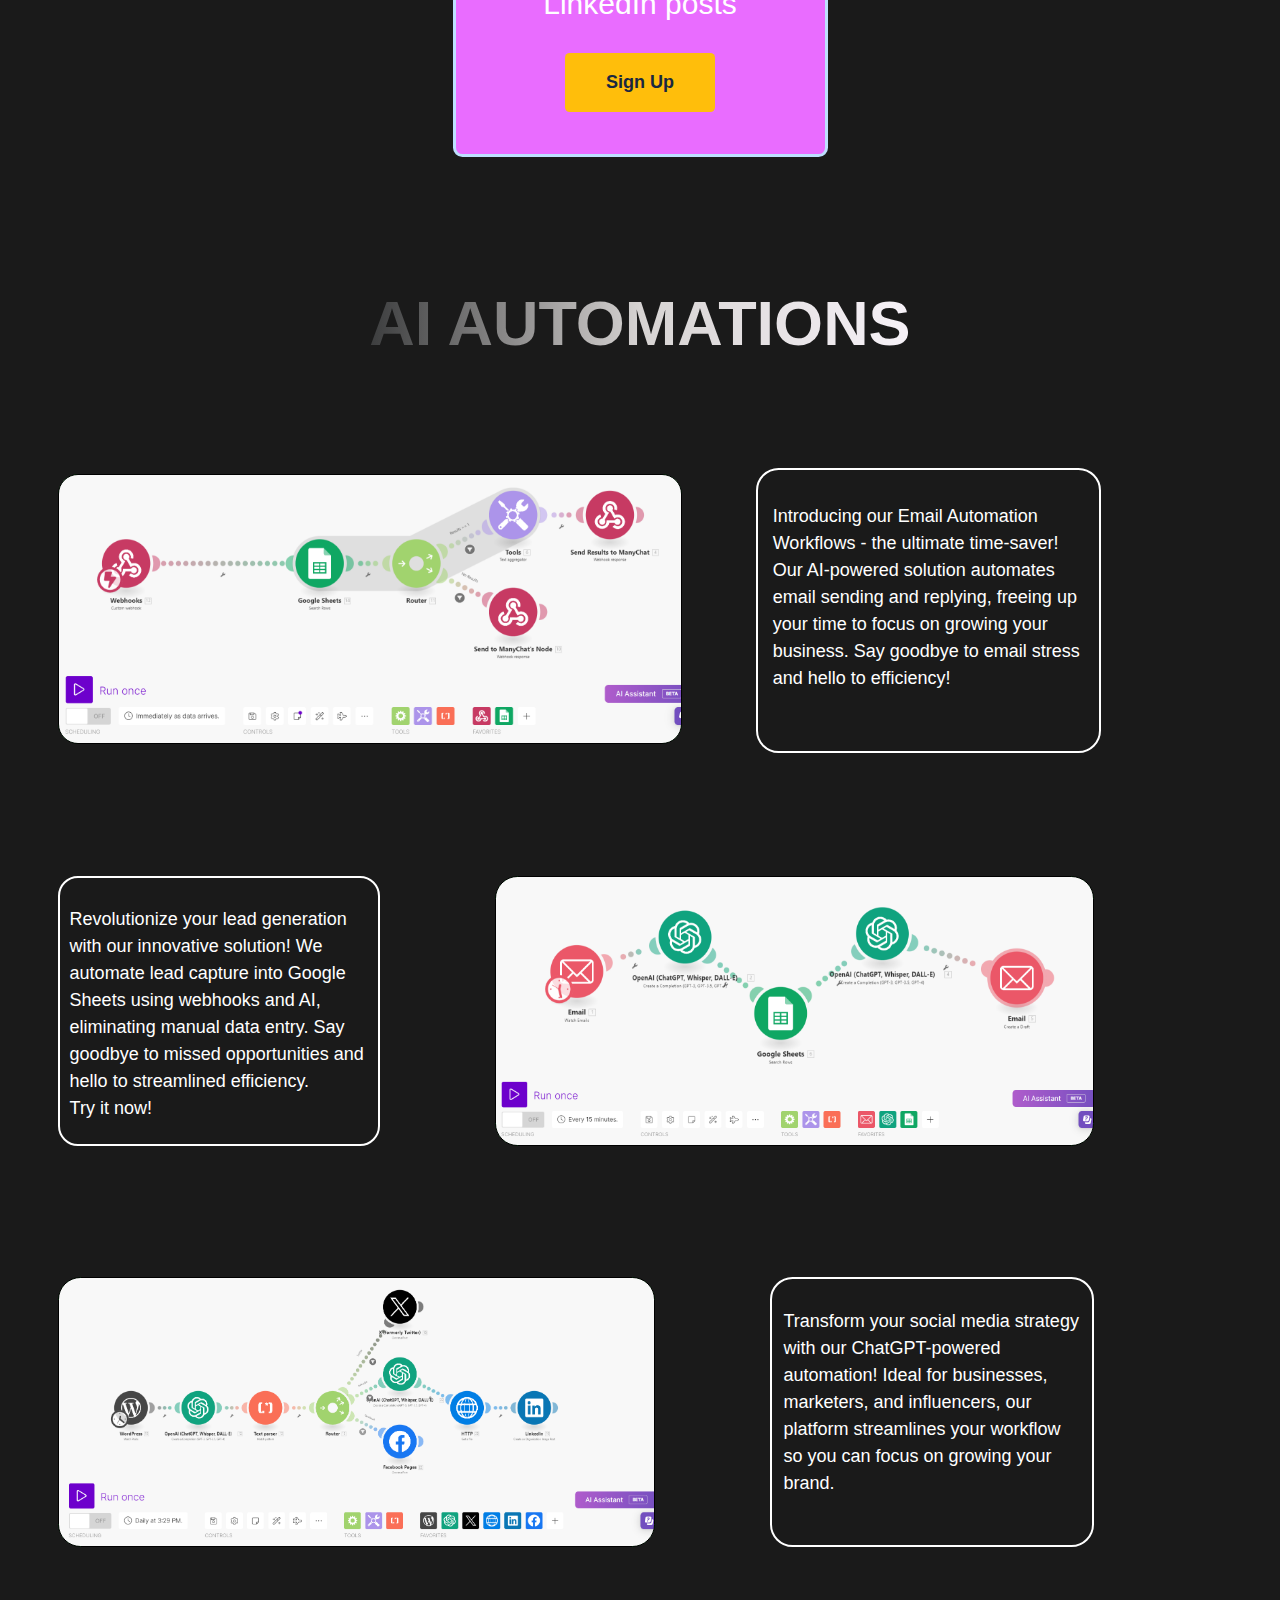
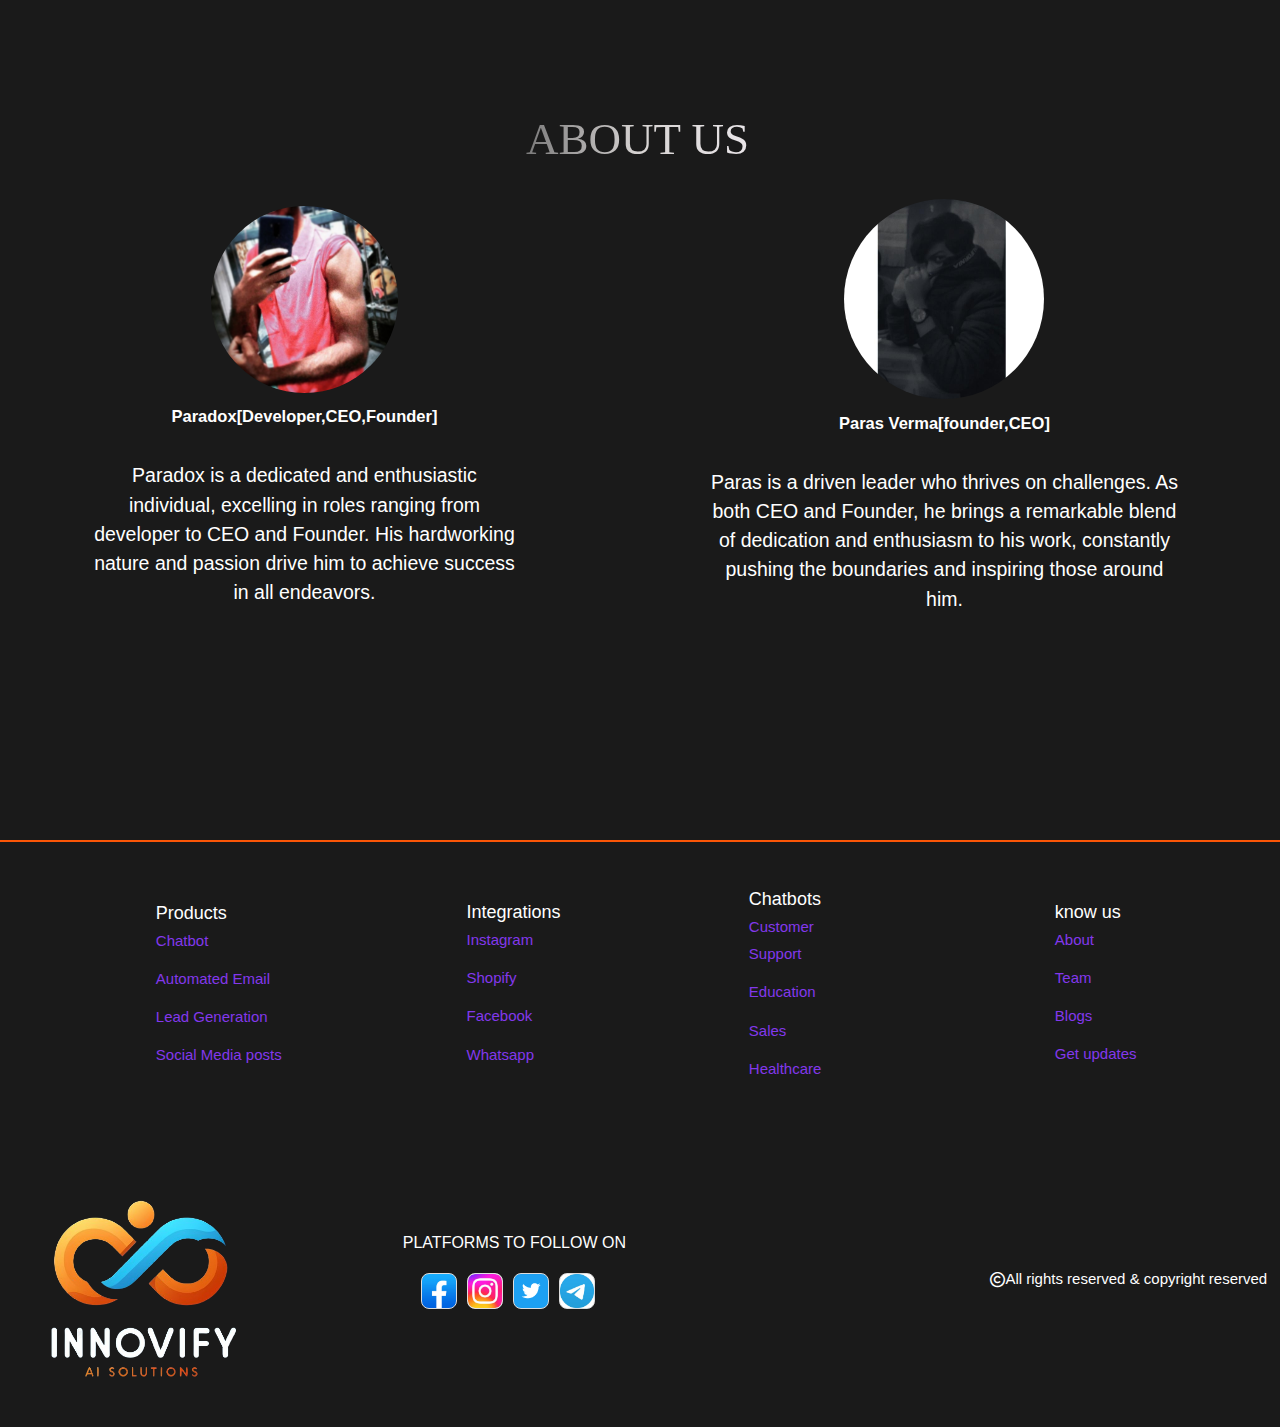
==== commit 4669e667: "dn" ====
--- a/index.html
+++ b/index.html
@@ -53,7 +53,7 @@
     
     </div>
     
-    <div class="container-img" >
+    <div class="container-img">
       10010001010001001010000100010010100010001010101010
       01001010000100001001010010100100010001001010101010
       10010001010001001010000100010010100010001010101010
@@ -61,15 +61,16 @@
       10010001010001001010000100010010100010001010101010
       01000100010010100101001000010000101001001010101010
       
-      
-      <div class="newimg"><div class="newimg2"></div></div> 
+      <img src="../bot.png" class="newimg" alt="Bot Image">
+      <img src="../Untitled_design__9___2_-removebg-preview.png" class="newimg2" alt="Design Image">
     </div>
     
     
     
   </div></div>
   <div class="container1">
-    <div class="container-img1" ></div>
+    <img src="../angelo brewing.png" class="container-img1" alt="Angelo Brewing">
+
     
     <div class="in">
     
@@ -124,7 +125,7 @@
     </div>
     <div class="content">
       <div class="body1">
-        <!-- <p>Lorem, ipsum dolor sit amet consectetur adipisicing elit. Harum nesciunt blanditiis cupiditate labore modi, soluta quos aperiam quam vitae adipisci hic distinctio beatae. Iusto culpa inventore, sequi nemo quod ad sed quo modi sint officiis reiciendis non laboriosam? Expedita reiciendis debitis delectus aliquam dolorum rem, eligendi quia sint modi deleniti!</p> -->
+        
       </div>
       <div class="body11">
         <p>Introducing our Email Automation Workflows - the ultimate time-saver! Our AI-powered solution automates email sending and replying, freeing up your time to focus on growing your business. Say goodbye to email stress and hello to efficiency!</p>
@@ -140,13 +141,13 @@
       </div>
       
       <div class="body1a">
-        <!-- <p>Lorem, ipsum dolor sit amet consectetur adipisicing elit. Harum nesciunt blanditiis cupiditate labore modi, soluta quos aperiam quam vitae adipisci hic distinctio beatae. Iusto culpa inventore, sequi nemo quod ad sed quo modi sint officiis reiciendis non laboriosam? Expedita reiciendis debitis delectus aliquam dolorum rem, eligendi quia sint modi deleniti!</p> -->
+        
       </div>
       <div class="dishu1">Lead Generation </div>
     </div>  
     <div class="content">
       <div class="body1b">
-        <!-- <p>Lorem, ipsum dolor sit amet consectetur adipisicing elit. Harum nesciunt blanditiis cupiditate labore modi, soluta quos aperiam quam vitae adipisci hic distinctio beatae. Iusto culpa inventore, sequi nemo quod ad sed quo modi sint officiis reiciendis non laboriosam? Expedita reiciendis debitis delectus aliquam dolorum rem, eligendi quia sint modi deleniti!</p> -->
+       
       </div>
       <div class="body11c" >
         <p>Transform your social media strategy with our ChatGPT-powered automation! Ideal for businesses, marketers, and influencers, our platform streamlines your workflow so you can focus on growing your brand. </p>
--- a/dishu.css
+++ b/dishu.css
@@ -88,8 +88,11 @@
   z-index: -1;
 }
 
-.newimg{
-  background-image: url("/images/bot.png");
+.container-img {
+  position: relative;
+}
+
+.newimg {
   background-size: contain;
   width: 12.5rem;
   height: 11.25rem;
@@ -101,8 +104,8 @@
   flex-direction: row;
   justify-content: space-around;
 }
-.newimg2{
-  background-image: url("/images/Untitled_design__9___2_-removebg-preview.png");
+
+.newimg2 {
   background-size: cover;
   background-repeat: no-repeat;
   height: 12.5rem;
@@ -110,9 +113,9 @@
   position: relative;
   left: 15.625rem;
   scale: 1.7;
-  margin: -1.5625rem 0;
-
-}
+  margin: -10rem 0 0rem;
+}
+
 .automation-info{
   width: 62.5rem;
   height: 2.5rem;
@@ -356,7 +359,7 @@
   padding: 0px;
   background-color: #00ff33 ;
   margin: 5%;
-  background-image: url("/images/content1.png");
+  background-image: url("../content1.png");
   background-size: cover;
   height: 18rem;
   width: 22rem;
@@ -383,7 +386,7 @@
   padding: 0px;
   background-color: #00ff33 ;
   margin: 5%;
-  background-image: url("/images/email.png");
+  background-image: url("../email.png");
   background-size: cover;
   height: 18rem;
   width: 22rem;
@@ -396,7 +399,7 @@
   padding: 0px;
   background-color: #00ff33 ;
   margin: 5%;
-  background-image: url("/images/wordpress.png");
+  background-image: url("../wordpress.png");
   background-size: cover;
   height: 18rem;
   width: 22rem;
@@ -462,17 +465,17 @@
   height: 25rem;
   width: 100%;
 }
-.container-img1{
-  background-image: url("/images/angelo\ brewing.png");
+.container-img1 {
   height: 18rem;
   width: 31.25rem;
-  background-size: contain;
+  object-fit: contain; /* This will ensure the image is contained within the specified dimensions */
   background-repeat: no-repeat;
   mix-blend-mode: normal;
   border-radius: 1.5rem;
   border-bottom-right-radius: 1.75rem;
   margin: 0px -8rem 0px 0rem;
 }
+
 
 .headi1{
   display: flex;
@@ -505,7 +508,7 @@
   width: 12.5rem;
   height: 12.5rem;
   background-color: lightgray;
-  background-image: url("/images/dishuphoto.jpg");
+  background-image: url("../dishuphoto.jpg");
   background-size: cover;
   border-radius: 50%;
   margin-bottom: 0.75rem;
@@ -515,7 +518,7 @@
   width: 200px;
   height: 200px;
   background-color: lightgray;
-  background-image: url("/images/paras.jpg");
+  background-image: url("../paras.jpg");
   background-size: cover;
   border-radius: 50%;
   margin-bottom: 0.75rem;
@@ -583,7 +586,7 @@
 }
 
 .foot_logo{
-  background-image: url("/images/remove.png");
+  background-image: url("../remove.png");
   background-size: cover;
   height: 16rem;
   width: 17rem  ;
@@ -658,27 +661,27 @@
   
 }
 .div1{
-  background-image: url("/images/fb.jpg");
+  background-image: url("../fb.jpg");
   background-size: cover;
   background-repeat: no-repeat;
 
 }
 .div2{
-  background-image: url("/images/insta.jpg");
+  background-image: url("../insta.jpg");
   background-size: cover;
   background-repeat: no-repeat;
   mix-blend-mode: screen;
 
 }
 .div3{
-  background-image: url("/images/twitter.jpg");
+  background-image: url("../twitter.jpg");
   background-size: cover;
   background-repeat: no-repeat;
 
 
 }
 .div4{
-  background-image: url("/images/tele.jpg");
+  background-image: url("../tele.jpg");
   background-size: cover;
   background-repeat: no-repeat;
 
@@ -832,7 +835,7 @@
     padding: 0px;
     background-color: #00ff33 ;
     margin: 5% -8rem 5rem 2rem;
-    background-image: url("/images/content1.png");
+    background-image: url("../content1.png");
     background-size: cover;
     height: 20rem;
     width: 6rem;
@@ -848,7 +851,7 @@
     padding: 0px;
     background-color: #00ff33 ;
     margin: 5% -8rem 5rem 2rem;
-    background-image: url("/images/email.png");
+    background-image: url("../email.png");
     background-size: cover;
     height: 20rem;
     width: 9rem;
@@ -865,7 +868,7 @@
     padding: 0px;
     background-color: #00ff33 ;
     margin: 5% -8rem 5rem -2rem;
-    background-image: url("/images/wordpress.png");
+    background-image: url("../wordpress.png");
     background-size: cover;
     height: 20rem;
     width: 9rem;
@@ -1021,7 +1024,7 @@
     padding: 0px;
     background-color: #00ff33 ;
     margin: 5% -8rem 5rem 2rem;
-    background-image: url("/images/content1.png");
+    background-image: url("../content1.png");
     background-size: cover;
     height: 20rem;
     width: 6rem;
@@ -1037,7 +1040,7 @@
     padding: 0px;
     background-color: #00ff33 ;
     margin: 5% -8rem 5rem 2rem;
-    background-image: url("/images/email.png");
+    background-image: url("../email.png");
     background-size: cover;
     height: 20rem;
     width: 9rem;
@@ -1054,7 +1057,7 @@
     padding: 0px;
     background-color: #00ff33 ;
     margin: 5% -8rem 5rem -2rem;
-    background-image: url("/images/wordpress.png");
+    background-image: url("../wordpress.png");
     background-size: cover;
     height: 20rem;
     width: 9rem;
@@ -1210,7 +1213,7 @@
     padding: 0px;
     background-color: #00ff33 ;
     margin: 5% -8rem 5rem 2rem;
-    background-image: url("/images/content1.png");
+    background-image: url("../content1.png");
     background-size: cover;
     height: 20rem;
     width: 6rem;
@@ -1226,7 +1229,7 @@
     padding: 0px;
     background-color: #00ff33 ;
     margin: 5% -8rem 5rem 2rem;
-    background-image: url("/images/email.png");
+    background-image: url("../email.png");
     background-size: cover;
     height: 20rem;
     width: 9rem;
@@ -1243,7 +1246,7 @@
     padding: 0px;
     background-color: #00ff33 ;
     margin: 5% -8rem 5rem -2rem;
-    background-image: url("/images/wordpress.png");
+    background-image: url("../wordpress.png");
     background-size: cover;
     height: 20rem;
     width: 9rem;
@@ -1422,7 +1425,7 @@
     padding: 0px;
     background-color: #00ff33 ;
     margin: 5% 0rem 5rem 8rem;
-    background-image: url("/images/content1.png");
+    background-image: url("../content1.png");
     background-size: cover;
     height: 39rem;
     width: 9rem;
@@ -1438,7 +1441,7 @@
     padding: 0px;
     background-color: #00ff33 ;
     margin:5% 0rem 5rem 8rem;
-    background-image: url("/images/email.png");
+    background-image: url("../email.png");
     background-size: cover;
     height: 39rem;
     width: 9rem;
@@ -1455,7 +1458,7 @@
     padding: 0px;
     background-color: #00ff33 ;
     margin: 5% 0rem 5rem 8rem;
-    background-image: url("/images/wordpress.png");
+    background-image: url("../wordpress.png");
     background-size: cover;
     height: 41rem;
     width: 9rem;
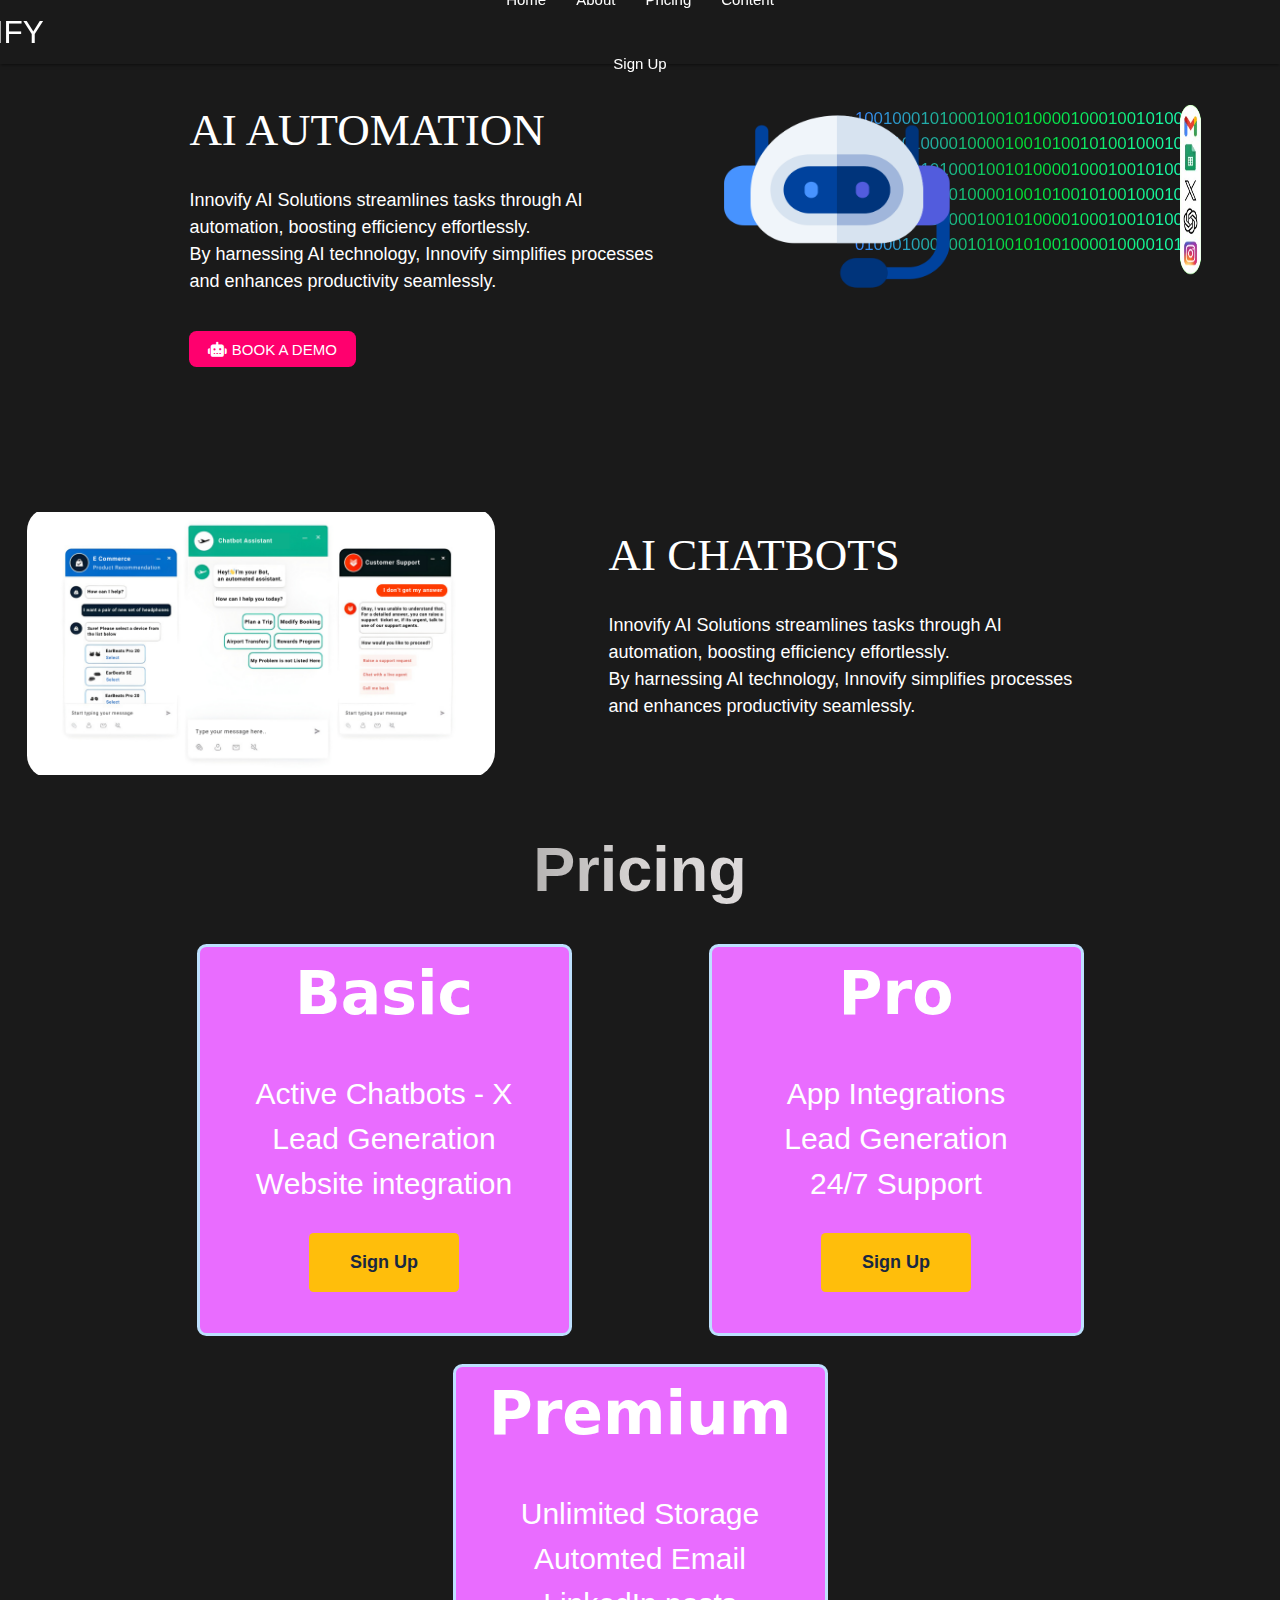
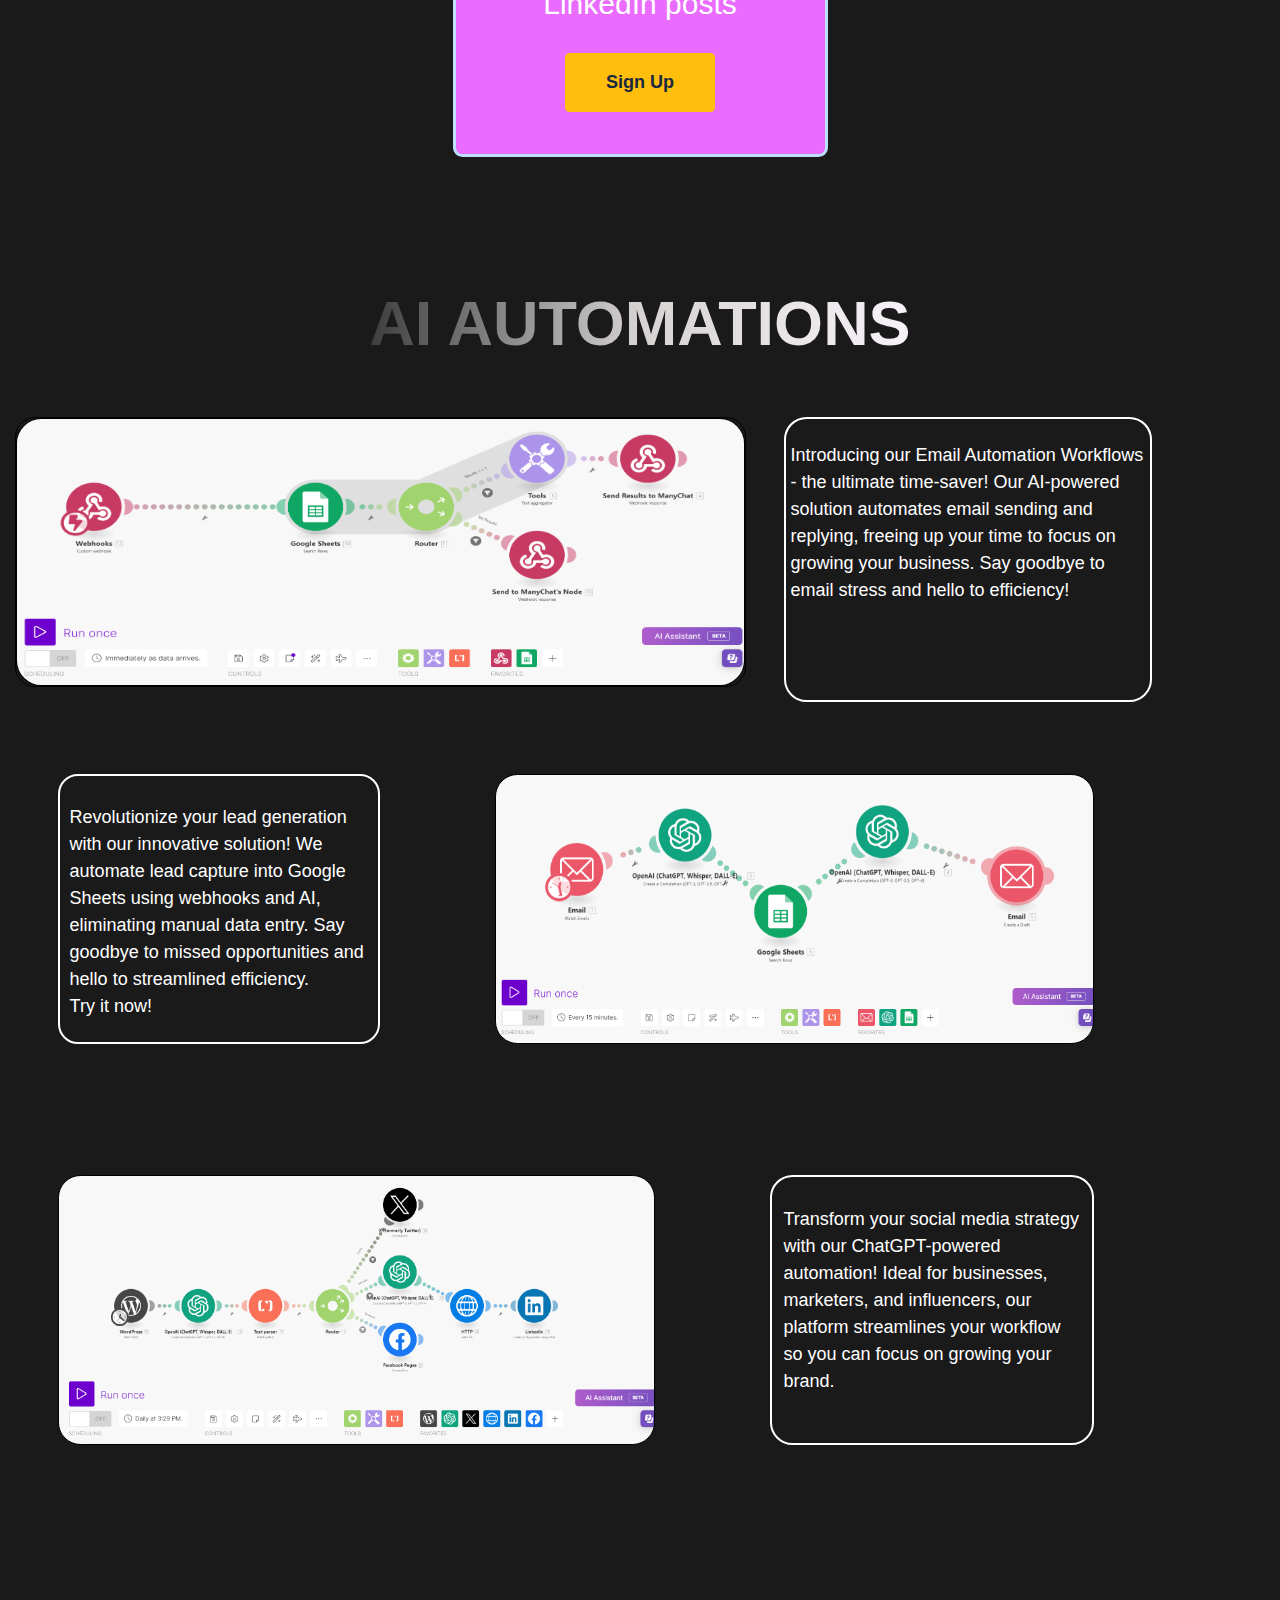
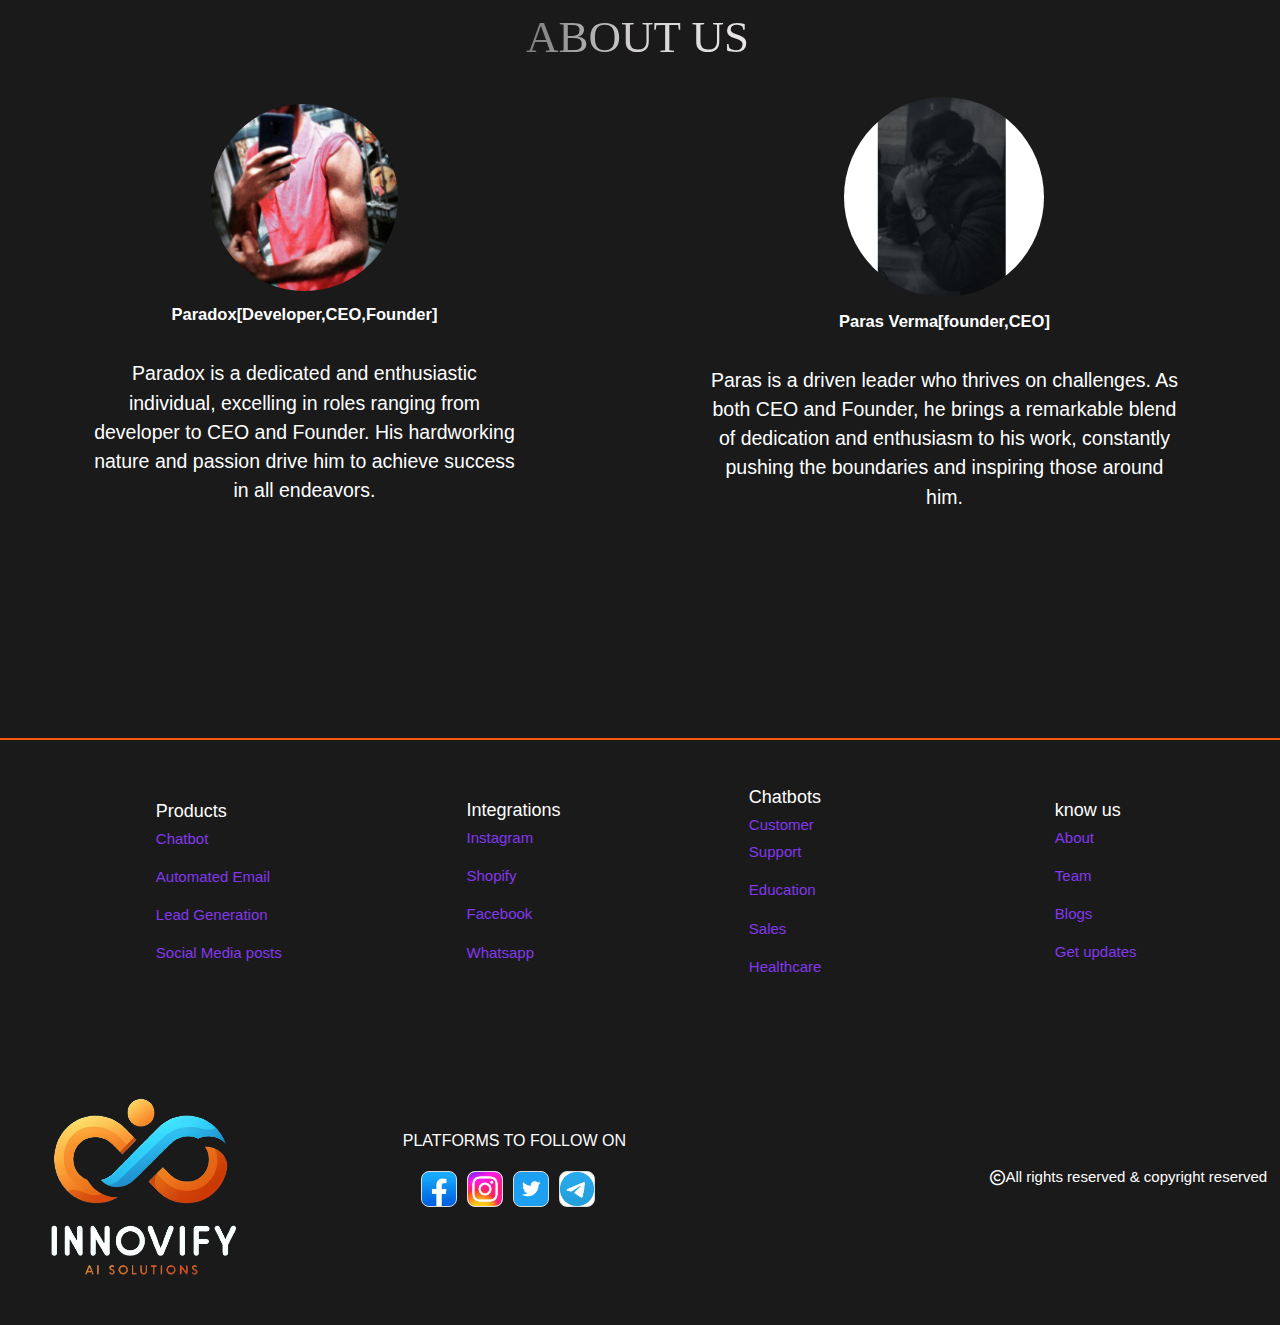
==== commit 629959fa: "dn" ====
--- a/index.html
+++ b/index.html
@@ -61,15 +61,15 @@
       10010001010001001010000100010010100010001010101010
       01000100010010100101001000010000101001001010101010
       
-      <img src="../bot.png" class="newimg" alt="Bot Image">
-      <img src="../Untitled_design__9___2_-removebg-preview.png" class="newimg2" alt="Design Image">
+      <img src="./bot.png" class="newimg" alt="Bot Image">
+      <img src="./Untitled_design__9___2_-removebg-preview.png" class="newimg2" alt="Design Image">
     </div>
     
     
     
   </div></div>
   <div class="container1">
-    <img src="../angelo brewing.png" class="container-img1" alt="Angelo Brewing">
+    <img src="./angelo brewing.png" class="container-img1" alt="Angelo Brewing">
 
     
     <div class="in">
@@ -125,7 +125,7 @@
     </div>
     <div class="content">
       <div class="body1">
-        
+        <img src="./content1.png" class="ds" alt="Content Image 1">
       </div>
       <div class="body11">
         <p>Introducing our Email Automation Workflows - the ultimate time-saver! Our AI-powered solution automates email sending and replying, freeing up your time to focus on growing your business. Say goodbye to email stress and hello to efficiency!</p>
--- a/dishu.css
+++ b/dishu.css
@@ -357,28 +357,39 @@
   flex: 2;
   border: 1px solid #000; 
   padding: 0px;
-  background-color: #00ff33 ;
-  margin: 5%;
-  background-image: url("../content1.png");
-  background-size: cover;
+  
+  margin-left: 1rem;
+  
+  /* background-size: contain !important; */
   height: 18rem;
   width: 22rem;
   border-radius: 20px;
 
     }
+  .ds{
+    height: 100%;
+    width: 100%;
+    background-size: cover !important;
+    border:1px solid #000;
+    border-radius: 1.7rem;
+  }
     .body11 {
       flex: 1;
       border: 1px solid #000; /* boundary for body1 and body11 */
       padding: 0px;
       background-color: #1a1a1a ;
-      margin: 3.4rem;
+      margin-left: 1rem;
       color: #ffffff;
       border: 2px solid white;
-      padding: 1rem;
+      
       
       border-radius: 1.5rem; 
       height: 19rem;
       width: 22rem;
+    }
+    .body11 p{
+      padding: 5px;
+      font-family: 'Times New Roman', Times, serif;
     }
 .body1a{
   flex: 2;
@@ -1425,7 +1436,7 @@
     padding: 0px;
     background-color: #00ff33 ;
     margin: 5% 0rem 5rem 8rem;
-    background-image: url("../content1.png");
+    background-image: url("./content1.png");
     background-size: cover;
     height: 39rem;
     width: 9rem;
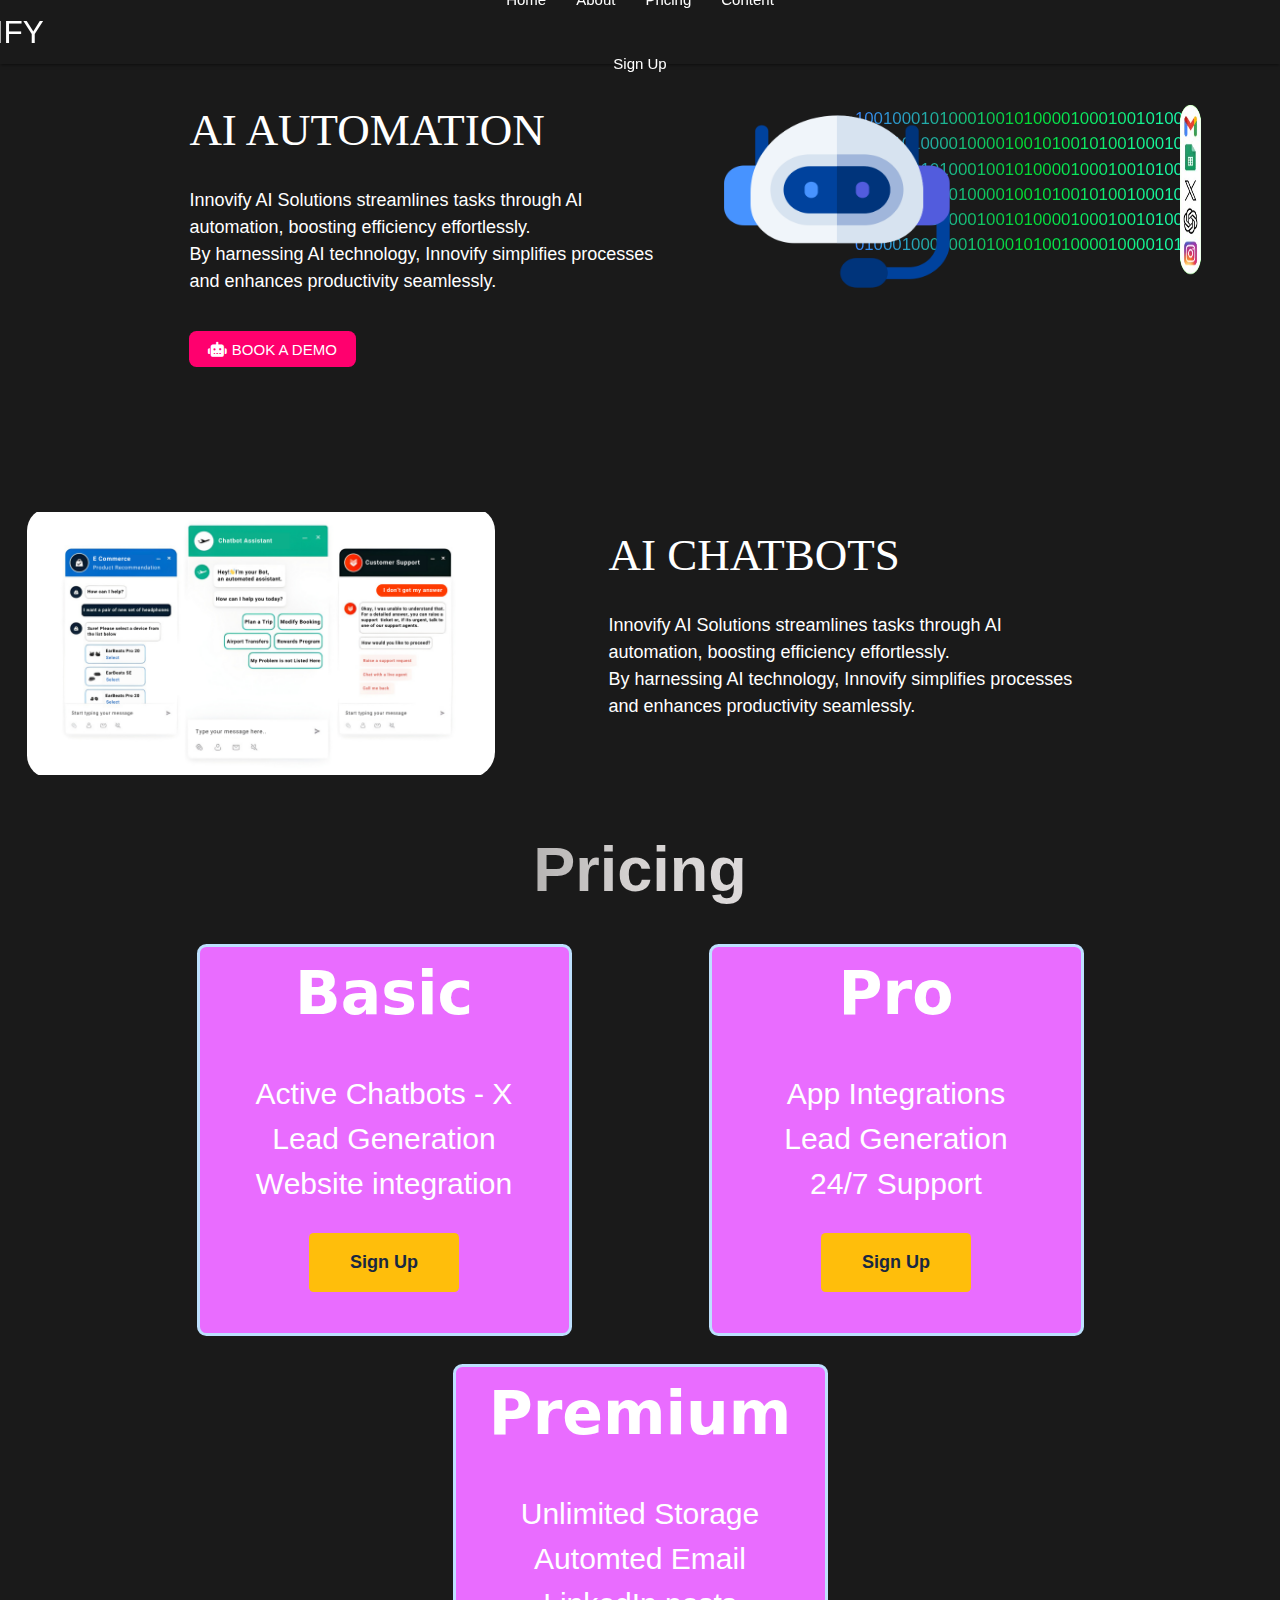
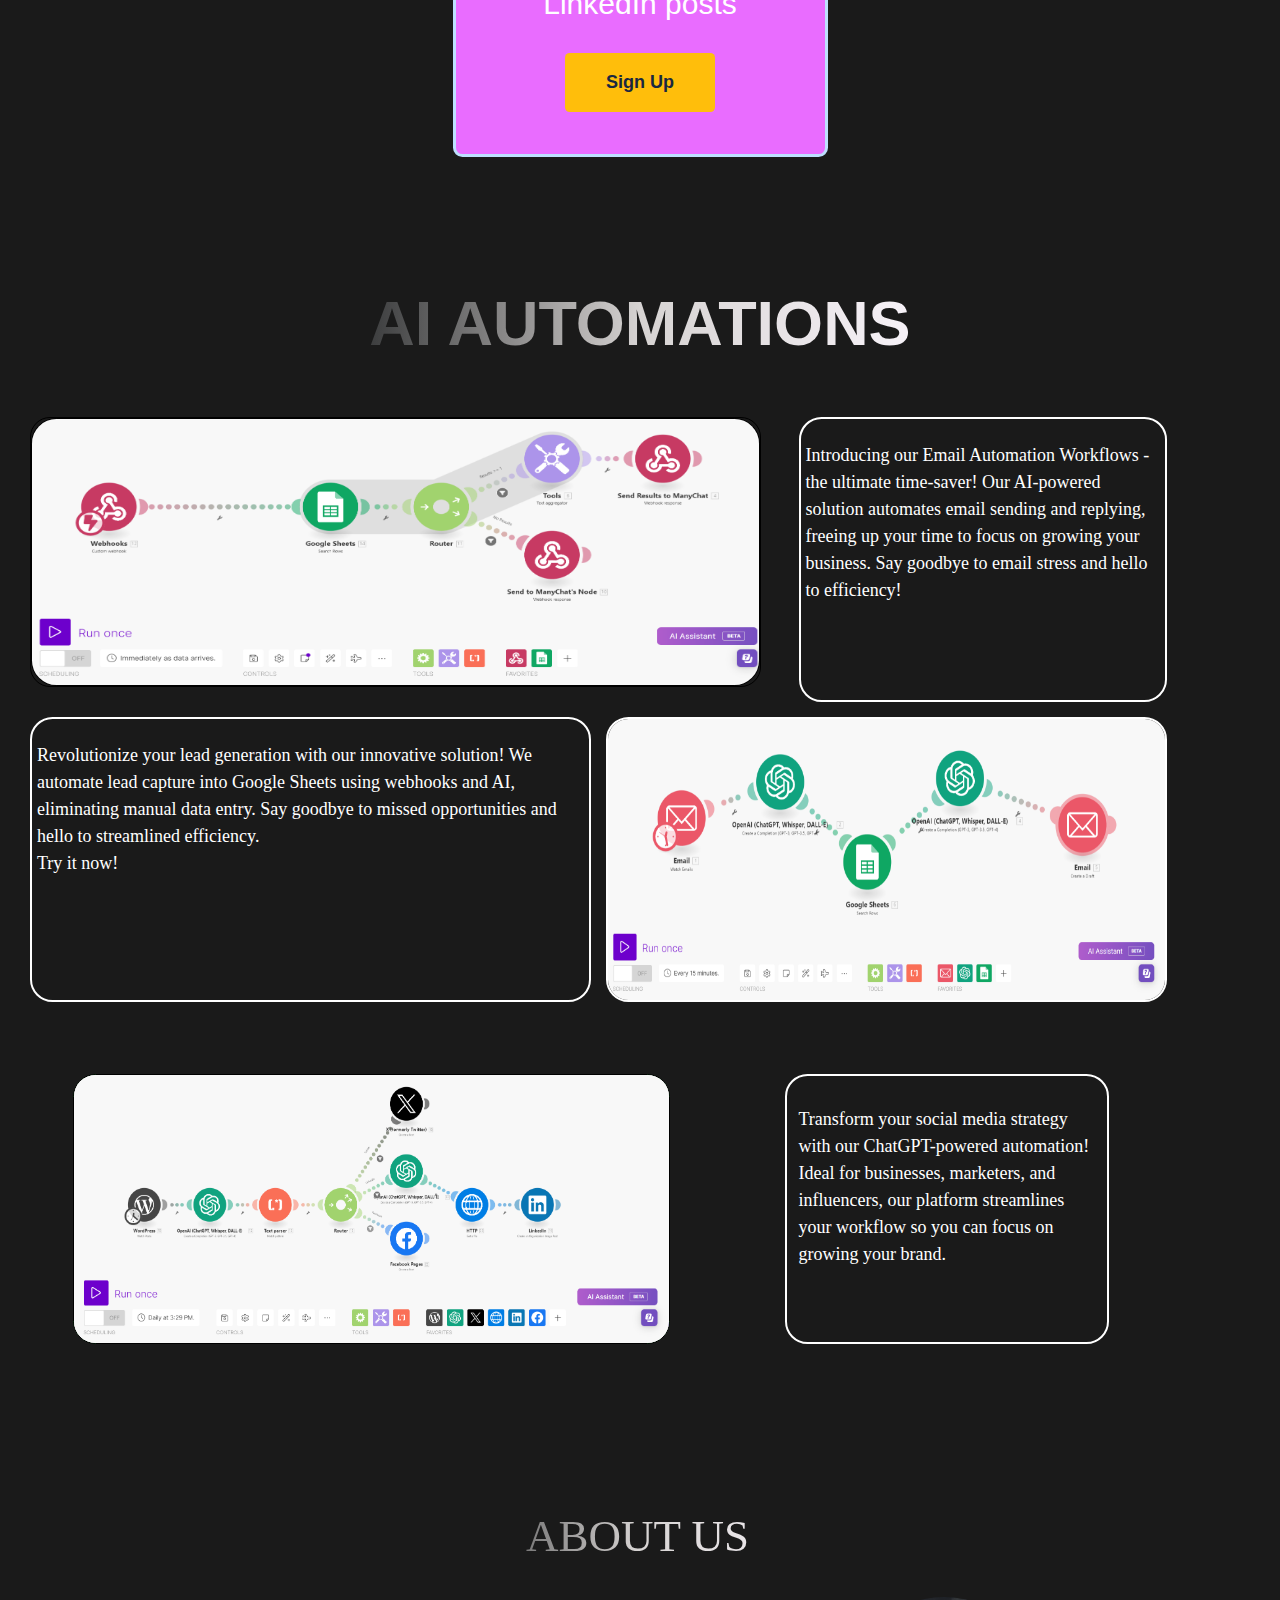
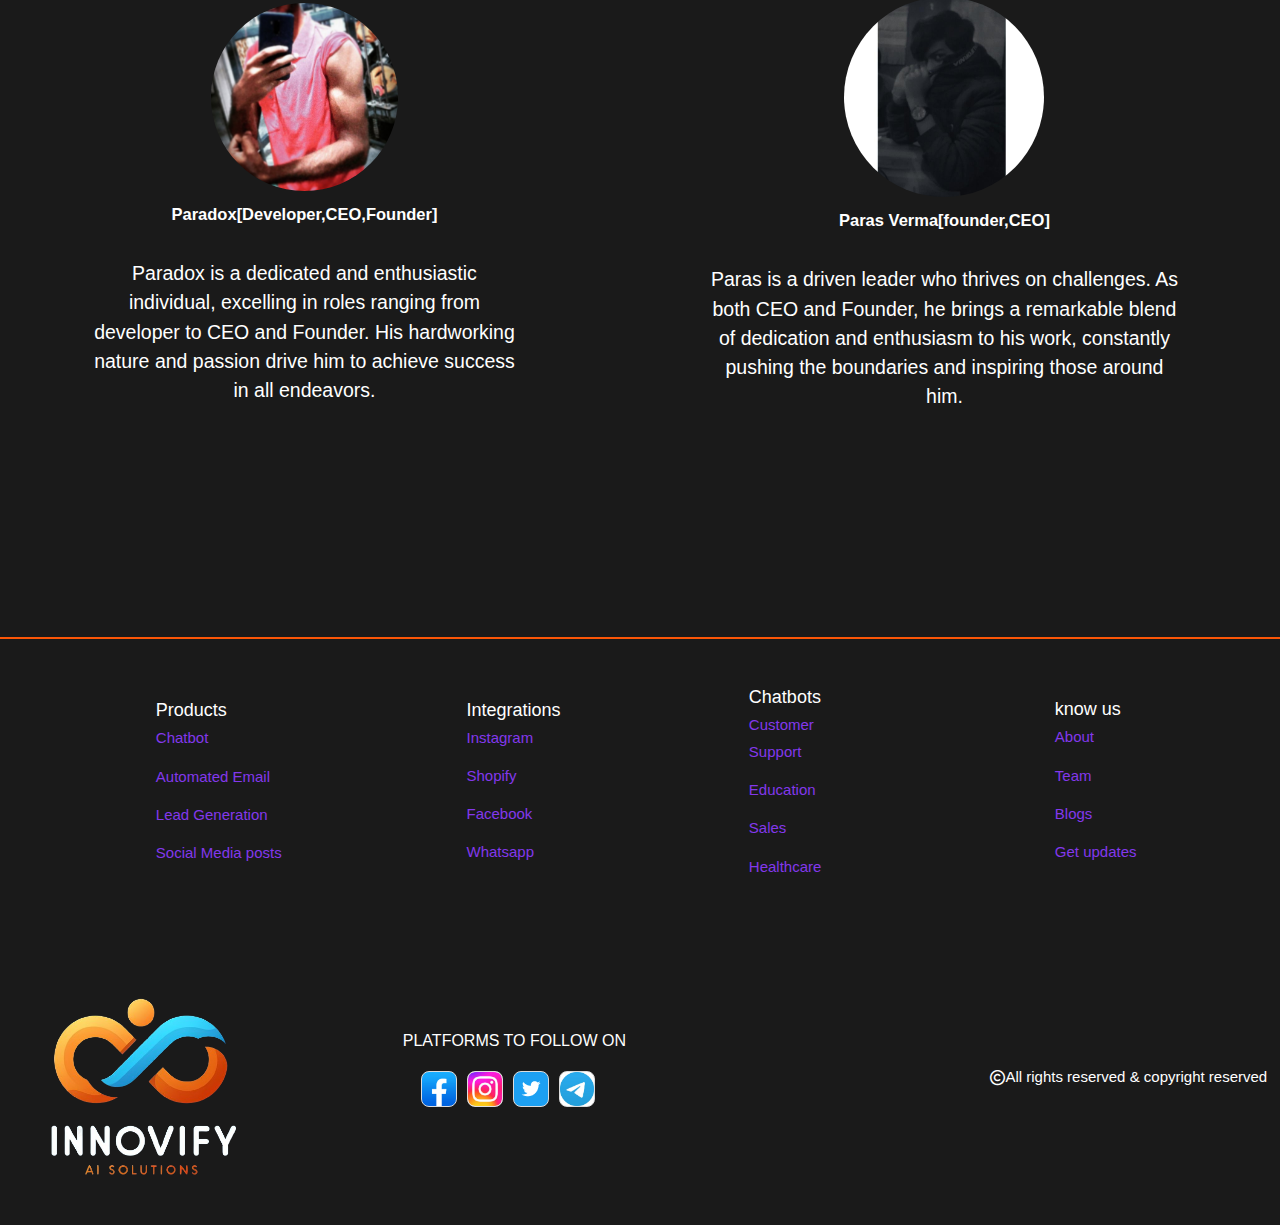
==== commit 6af3c964: "dn" ====
--- a/index.html
+++ b/index.html
@@ -135,23 +135,21 @@
       
     </div>
     <div class="content">
-      
-      <div class="body11b">
+      <div class="body11">
         <p>Revolutionize your lead generation with our innovative solution! We automate lead capture into Google Sheets using webhooks and AI, eliminating manual data entry. Say goodbye to missed opportunities and hello to streamlined efficiency.<br/>Try it now!</p>
       </div>
-      
-      <div class="body1a">
-        
-      </div>
+      <img src="./email.png" class="body11" alt="Email Image">
+    </div>
+    
       <div class="dishu1">Lead Generation </div>
     </div>  
     <div class="content">
-      <div class="body1b">
-       
-      </div>
-      <div class="body11c" >
-        <p>Transform your social media strategy with our ChatGPT-powered automation! Ideal for businesses, marketers, and influencers, our platform streamlines your workflow so you can focus on growing your brand. </p>
-      </div>
+      <img src="./wordpress.png" class="body1b" alt="WordPress Image">
+      <div class="body11c">
+        <p>Transform your social media strategy with our ChatGPT-powered automation! Ideal for businesses, marketers, and influencers, our platform streamlines your workflow so you can focus on growing your brand.</p>
+      </div>
+    </div>
+    
       <div class="dishu1">Social Media  </div>
     </div>  
   </div>
--- a/dishu.css
+++ b/dishu.css
@@ -342,7 +342,7 @@
       margin-top: 1rem;
       flex-direction: row;
       justify-content: space-evenly;
-      
+      margin-left: 1rem;
     }
     .content1a{
       display: flex;
@@ -372,6 +372,7 @@
     background-size: cover !important;
     border:1px solid #000;
     border-radius: 1.7rem;
+    
   }
     .body11 {
       flex: 1;
@@ -397,7 +398,7 @@
   padding: 0px;
   background-color: #00ff33 ;
   margin: 5%;
-  background-image: url("../email.png");
+  background-image: url("./email.png");
   background-size: cover;
   height: 18rem;
   width: 22rem;
@@ -418,21 +419,31 @@
 
 }
 
-.body11b{
-  flex: 1;
-  border: 1px solid #000; /* boundary for body1 and body11 */
-  padding: 0px;
-  background-color: #1a1a1a ;
-  margin: 5%;
-  color: #ffffff;
-  border: 2px solid white;
-  padding: 10px;
-
-  border-radius: 20px; 
-  height: 18rem;
-  width: 22rem;
-
-}
+.body11b {
+  
+    flex: 2;
+    
+    padding: 0;
+    margin: 2rem -3rem 2rem 3rem;
+    height: 18rem;
+    width: 22rem;
+    border-radius: 1.5rem;
+    object-fit: cover; /* Ensure the image covers the container */
+  }
+  .body11b p{
+  
+    flex: 2;
+    
+    padding: 0;
+    margin: 2rem -3rem 2rem 3rem;
+    height: 18rem;
+    width: 22rem;
+    border-radius: 1.5rem;
+    object-fit: cover; /* Ensure the image covers the container */
+  }
+  
+
+
 .body11c{
   flex: 1;
   border: 1px solid #000; /* boundary for body1 and body11 */
@@ -450,17 +461,17 @@
 }
 .body11 p{
   color: #ffffff;
-  font-family: Arial, Helvetica, sans-serif;
+  font-family:'Times New Roman', Times, serif;
   font-size: large;
 }
 .body11b p{
   color: #ffffff;
-  font-family: Arial, Helvetica, sans-serif;
+  font-family: 'Times New Roman', Times, serif;
   font-size: large;
 }
 .body11c p{
   color: #ffffff;
-  font-family: Arial, Helvetica, sans-serif;
+  font-family: 'Times New Roman', Times, serif;
   font-size: large;
 }
 
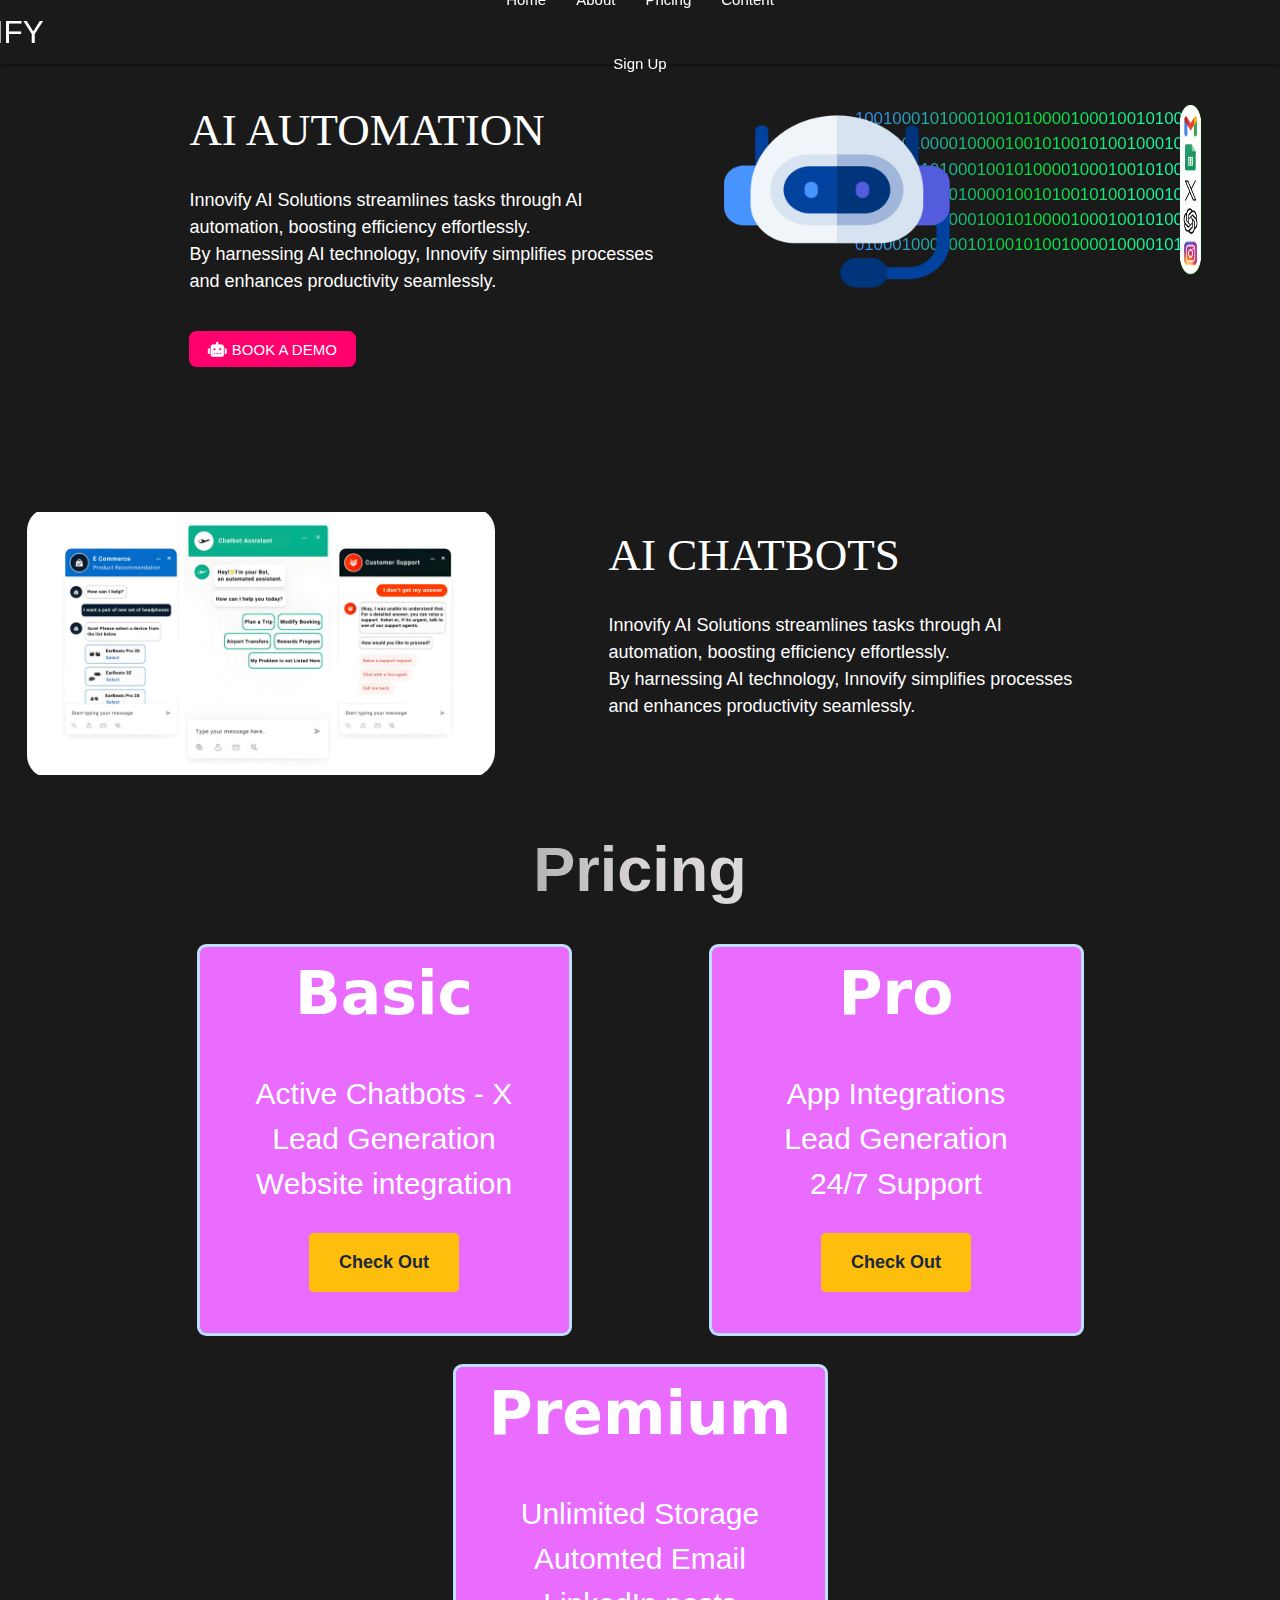
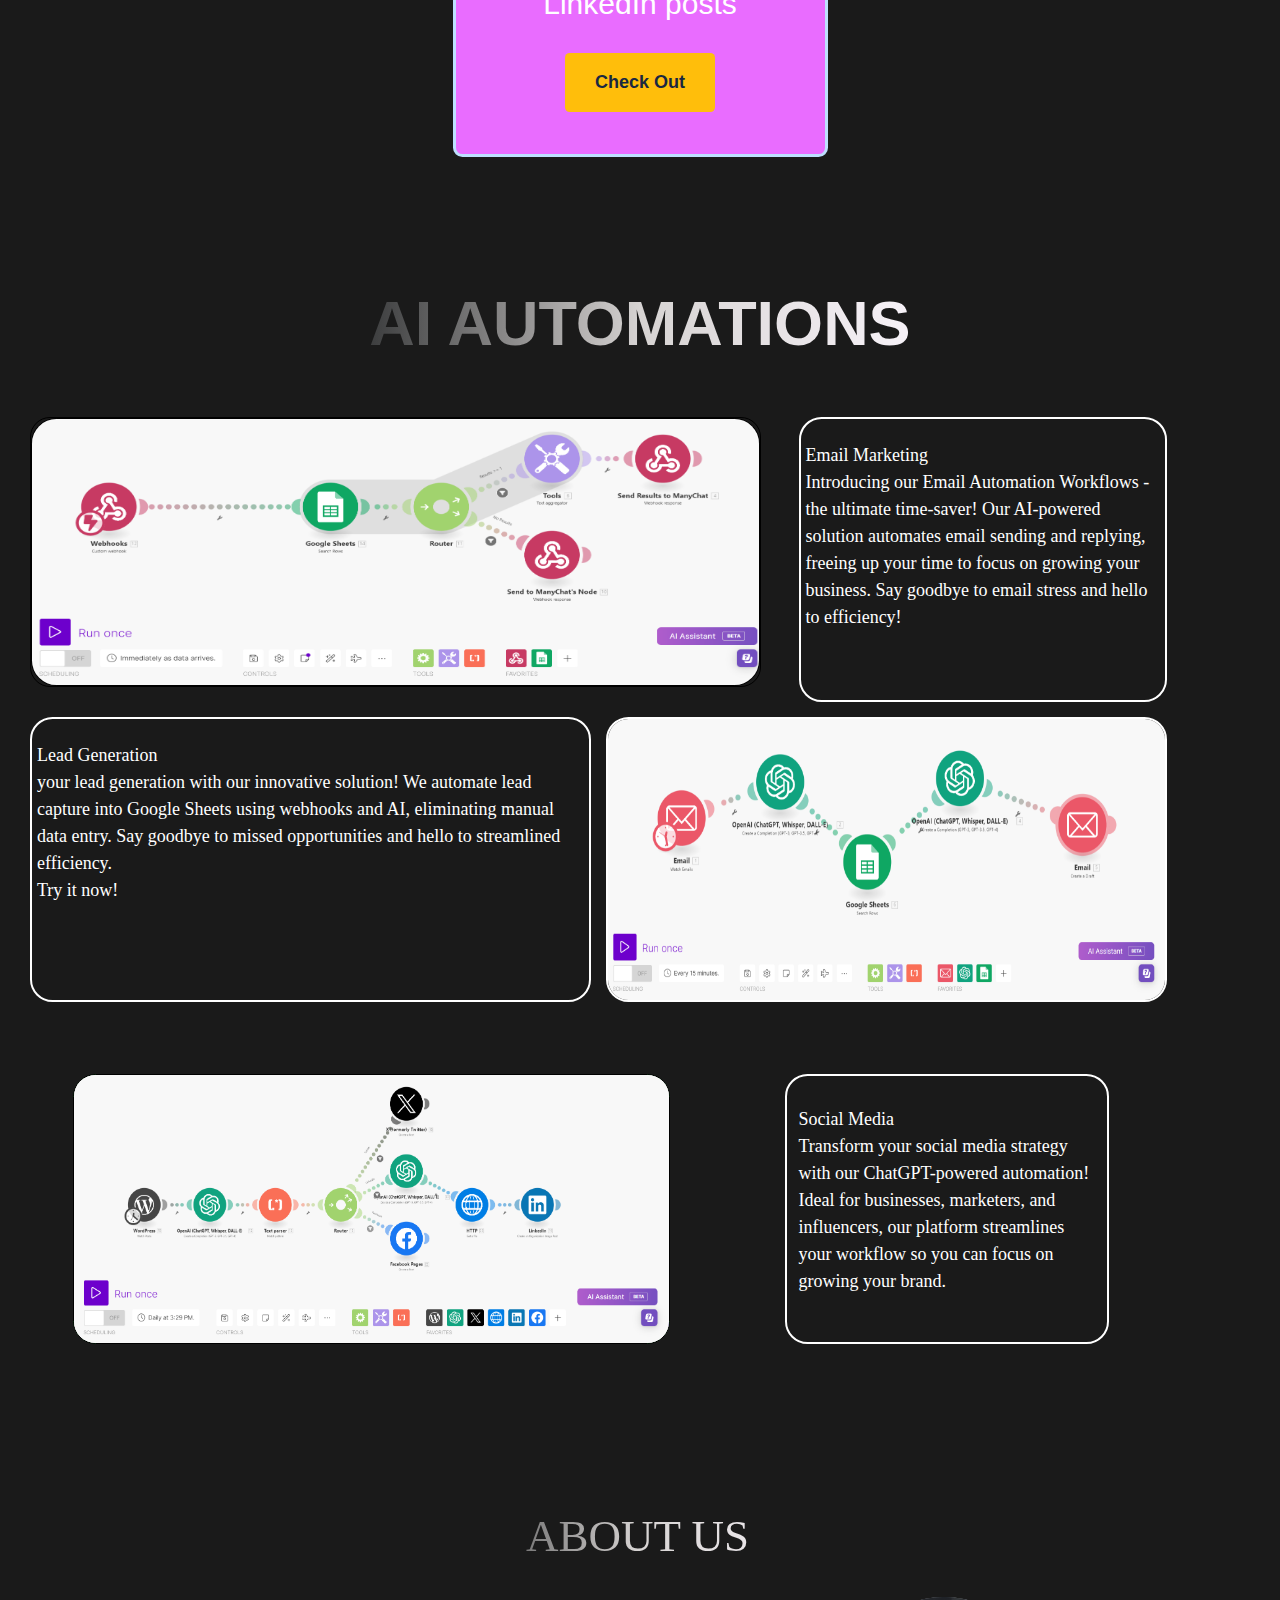
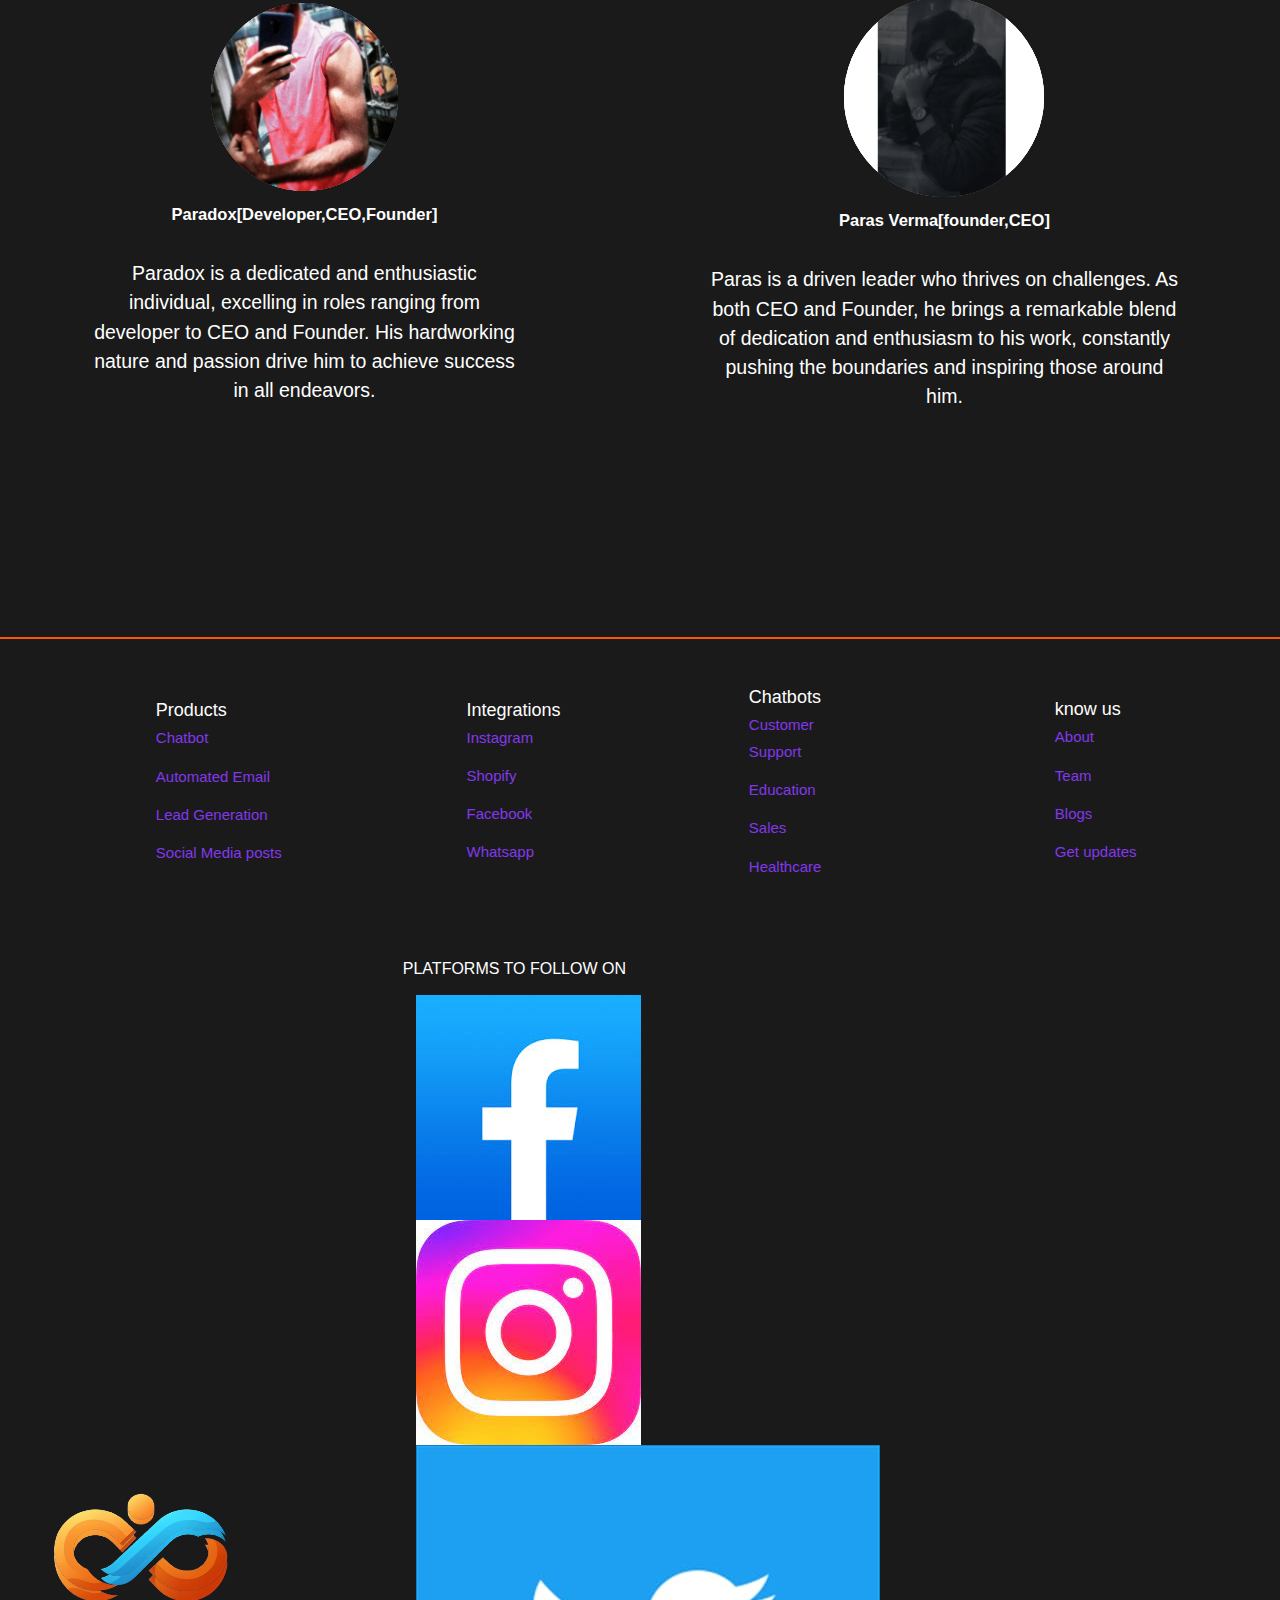
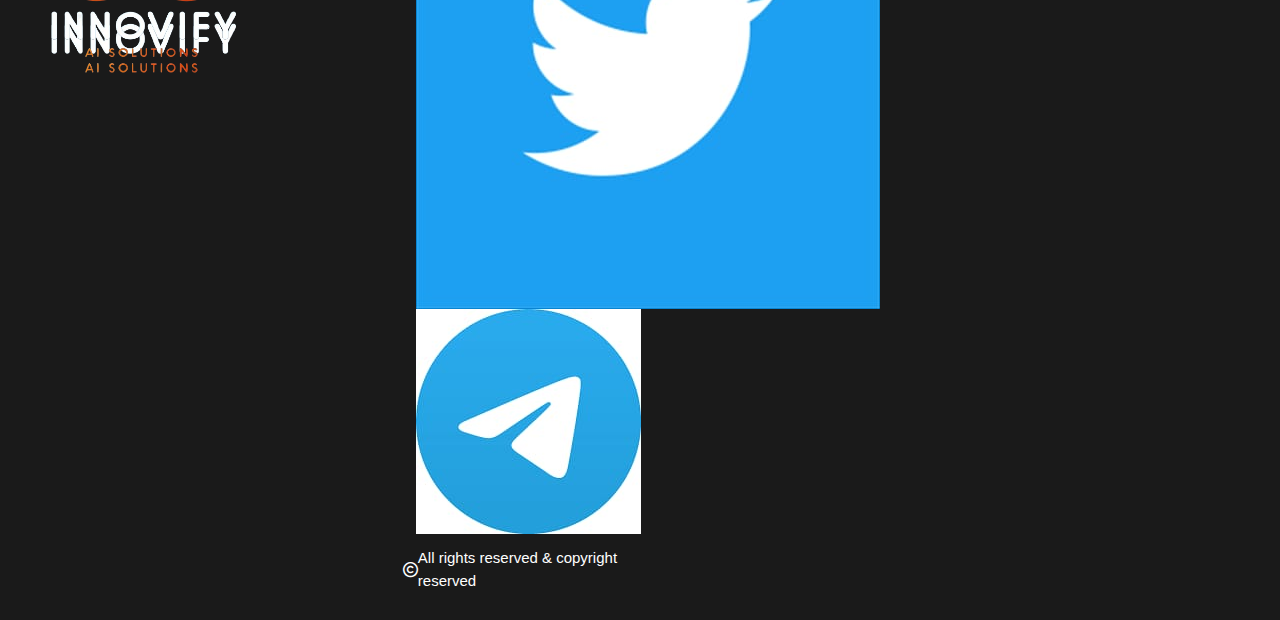
==== commit 7486465b: "dn" ====
--- a/index.html
+++ b/index.html
@@ -5,7 +5,8 @@
   <meta name="viewport" content="width=device-width, initial-scale=1.0">
   
 
-  <title>Responsive Navbar</title>
+  <link rel="shortcut icon" href="./remove.png" type="image/x-icon">
+  <title>INNOVIFY AI SOLUTIONS</title>
   <link rel="stylesheet" href="https://www.w3schools.com/w3css/4/w3.css">
   <link rel="stylesheet" href="dishu.css">
   <link rel="stylesheet" href="https://cdnjs.cloudflare.com/ajax/libs/font-awesome/6.5.2/css/all.min.css">
@@ -14,7 +15,26 @@
   function openGoogleForm() {
       window.open('https://docs.google.com/forms/d/e/1FAIpQLSeZGC5iM6zUt4e5_Ojbhq121HlR06WnkH5IFy-rSDiF-TsrPg/viewform?usp=sf_link/viewform', '_blank');
   }
+  document.addEventListener("DOMContentLoaded", function() {
+      document.getElementById("openButton1").addEventListener("click", function() {
+        // Change "pricing.html" to the name of your HTML file
+        window.location.href = "pricing.html";
+      });
+    });
+    document.addEventListener("DOMContentLoaded", function() {
+      document.getElementById("openButton2").addEventListener("click", function() {
+        // Change "pricing.html" to the name of your HTML file
+        window.location.href = "pricing.html";
+      });
+    });
+    document.addEventListener("DOMContentLoaded", function() {
+      document.getElementById("openButton3").addEventListener("click", function() {
+        // Change "pricing.html" to the name of your HTML file
+        window.location.href = "pricing.html";
+      });
+    });
   </script>
+  
   
 <body>
   <nav class="bluedarken-2">
@@ -24,7 +44,7 @@
      
       
       <ul id="nav-mobile" class="center hide-on-med-and-down">
-        <li><a href="/">Home</a></li>
+        <li><a href="#">Home</a></li>
         <li><a href="#about">About</a></li>
         <li><a href="pricing.html">Pricing</a></li>
         <li><a href="#content">Content</a></li>
@@ -33,7 +53,7 @@
       <ul class="right-hide-on-med-and-down">
         
         
-        <li class="right-hide-on-med-and-down"><a href="signup">Sign Up</a></li>
+        <li class="right-hide-on-med-and-down"><a href="signup.html">Sign Up</a></li>
       </ul>
       
     </div>
@@ -41,10 +61,10 @@
     
   </nav>
 
-  <div class="container1a">
+  <div class="container1a" >
     <div class="in">
     
-    <div class="headi"><h4 data-text = 'AI AUTOMATION'>AI AUTOMATION</h4>
+    <div class="headi" id="content"><h4 data-text = 'AI AUTOMATION'>AI AUTOMATION</h4>
     <p>Innovify AI Solutions streamlines tasks through AI automation, boosting efficiency effortlessly.<br> By harnessing AI technology, Innovify simplifies processes and enhances productivity seamlessly.</p>
     
     <div class="de">
@@ -53,7 +73,7 @@
     
     </div>
     
-    <div class="container-img">
+    <div class="container-img" id="Chatbot">
       10010001010001001010000100010010100010001010101010
       01001010000100001001010010100100010001001010101010
       10010001010001001010000100010010100010001010101010
@@ -95,7 +115,7 @@
         <li>Lead Generation</li>
         <li>Website integration</li>
       </ul>
-      <button>Sign Up</button>
+      <button id="openButton1">Check Out</button>
     </div>
     <div class="pricing-box">
       <h2>Pro</h2>
@@ -104,7 +124,7 @@
         <li>Lead Generation</li>
         <li>24/7 Support</li>
       </ul>
-      <button>Sign Up</button>
+      <button id="openButton2">Check Out</button>
     </div>  
     <div class="pricing-box">
       <h2>Premium</h2>
@@ -113,7 +133,7 @@
         <li>Automted Email</li>
         <li>LinkedIn posts</li>
       </ul>
-      <button>Sign Up</button>
+      <button id="openButton3">Check Out</button>
     </div>
   </div>
   
@@ -123,30 +143,30 @@
     <div class="headero">
       <h1>AI AUTOMATIONS</h1>
     </div>
-    <div class="content">
+    <div class="content" id="email">
       <div class="body1">
         <img src="./content1.png" class="ds" alt="Content Image 1">
       </div>
       <div class="body11">
-        <p>Introducing our Email Automation Workflows - the ultimate time-saver! Our AI-powered solution automates email sending and replying, freeing up your time to focus on growing your business. Say goodbye to email stress and hello to efficiency!</p>
+        <p>Email Marketing</br>Introducing our Email Automation Workflows - the ultimate time-saver! Our AI-powered solution automates email sending and replying, freeing up your time to focus on growing your business. Say goodbye to email stress and hello to efficiency!</p>
       </div>
       <div class="dishu1">Email Automation</div>
 
       
     </div>
-    <div class="content">
+    <div class="content" id="lead">
       <div class="body11">
-        <p>Revolutionize your lead generation with our innovative solution! We automate lead capture into Google Sheets using webhooks and AI, eliminating manual data entry. Say goodbye to missed opportunities and hello to streamlined efficiency.<br/>Try it now!</p>
+        <p>Lead Generation</br> your lead generation with our innovative solution! We automate lead capture into Google Sheets using webhooks and AI, eliminating manual data entry. Say goodbye to missed opportunities and hello to streamlined efficiency.<br/>Try it now!</p>
       </div>
       <img src="./email.png" class="body11" alt="Email Image">
     </div>
     
       <div class="dishu1">Lead Generation </div>
     </div>  
-    <div class="content">
+    <div class="content" id="social">
       <img src="./wordpress.png" class="body1b" alt="WordPress Image">
       <div class="body11c">
-        <p>Transform your social media strategy with our ChatGPT-powered automation! Ideal for businesses, marketers, and influencers, our platform streamlines your workflow so you can focus on growing your brand.</p>
+        <p>Social Media</br>Transform your social media strategy with our ChatGPT-powered automation! Ideal for businesses, marketers, and influencers, our platform streamlines your workflow so you can focus on growing your brand.</p>
       </div>
     </div>
     
@@ -155,16 +175,16 @@
   </div>
 
   <!-- another example -->
-  <div class="main_text">ABOUT US</div>
+  <div class="main_text" id="about">ABOUT US</div>
   <div class="container12">
     
     <div class="box">
-        <div class="image1"></div>
+        <div class="image1"><img src="./dishuphoto.jpg" alt="developer" class="image1"></div>
         <div class="name">Paradox[Developer,CEO,Founder]</div>
         <div class="text">Paradox is a dedicated and enthusiastic individual, excelling in roles ranging from developer to CEO and Founder. His hardworking nature and passion drive him to achieve success in all endeavors.</div>
     </div>
     <div class="box">
-        <div class="image2"></div>
+        <div class="image2"><img src="./paras.jpg" alt="co-founder" class="image2"></div>
         <div class="name">Paras Verma[founder,CEO]</div>
         <div class="text">Paras is a driven leader who thrives on challenges. As both CEO and Founder, he brings a remarkable blend of dedication and enthusiasm to his work, constantly pushing the boundaries and inspiring those around him.</div>
     </div>
@@ -173,10 +193,10 @@
 <footer class="last">
   <div class="title1">
     <ul>Products
-      <li><a href="#">Chatbot</a></li>
-      <li><a href="#">Automated Email</a></li>
-      <li><a href="#">Lead Generation</a></li>
-      <li><a href="#">Social Media posts</a></li>
+      <li><a href="#chatbot">Chatbot</a></li>
+      <li><a href="#email">Automated Email</a></li>
+      <li><a href="#lead">Lead Generation</a></li>
+      <li><a href="#social">Social Media posts</a></li>
     </ul>
   </div>
   <div class="title1">
@@ -214,17 +234,18 @@
   
 </footer>
 <div class="trrr">
-  <div class="flex-container">  <div class="foot_logo">
-  </div>
+  <div class="flex-container">  
+    <img src="./remove.png" alt="Description of your image" class="foot_logo">
+
   <div class="lo">
     <div class="lo2">PLATFORMS TO FOLLOW ON </div>
-<div class="platform">
-  <div class="div1"></div>
-  <div class="div2"></div>
-  <div class="div3"></div>
-  <div class="div4"></div></div>
-</div>
-</div>
+    <div class="platform">
+      <img src="./fb.jpg" alt="Image 1" class="div1">
+      <img src="./insta.jpg" alt="Image 2" class="div2">
+      <img src="./twitter.jpg" alt="Image 3" class="div3">
+      <img src="./tele.jpg" alt="Image 4" class="div4">
+    </div>
+    
 
 <div class="copyright"><i class="fa-regular fa-copyright"></i>All rights reserved & copyright reserved</div>
 </div>
--- a/dishu.css
+++ b/dishu.css
@@ -411,7 +411,7 @@
   padding: 0px;
   background-color: #00ff33 ;
   margin: 5%;
-  background-image: url("../wordpress.png");
+  background-image: url("./wordpress.png");
   background-size: cover;
   height: 18rem;
   width: 22rem;
@@ -444,21 +444,19 @@
   
 
 
-.body11c{
-  flex: 1;
-  border: 1px solid #000; /* boundary for body1 and body11 */
-  padding: 0px;
-  background-color: #1a1a1a ;
-  margin: 5%;
-  color: #ffffff;
-  border: 2px solid white;
-  padding: 0.75rem;
-  
-  border-radius: 1.5rem; 
-  height: 18rem;
-  width: 22rem;
-  
-}
+  .body11c {
+    flex: 1;
+    border: 1px solid #000;
+    padding: 0;
+    background-color: #1a1a1a;
+    margin: 5%;
+    color: #ffffff;
+    border: 2px solid white;
+    padding: 0.75rem;
+    border-radius: 1.5rem;
+    height: 18rem;
+    width: 22rem;
+  }
 .body11 p{
   color: #ffffff;
   font-family:'Times New Roman', Times, serif;
@@ -530,7 +528,7 @@
   width: 12.5rem;
   height: 12.5rem;
   background-color: lightgray;
-  background-image: url("../dishuphoto.jpg");
+  background-image: url("./dishuphoto.jpg");
   background-size: cover;
   border-radius: 50%;
   margin-bottom: 0.75rem;
@@ -540,7 +538,7 @@
   width: 200px;
   height: 200px;
   background-color: lightgray;
-  background-image: url("../paras.jpg");
+  background-image: url("./paras.jpg");
   background-size: cover;
   border-radius: 50%;
   margin-bottom: 0.75rem;
